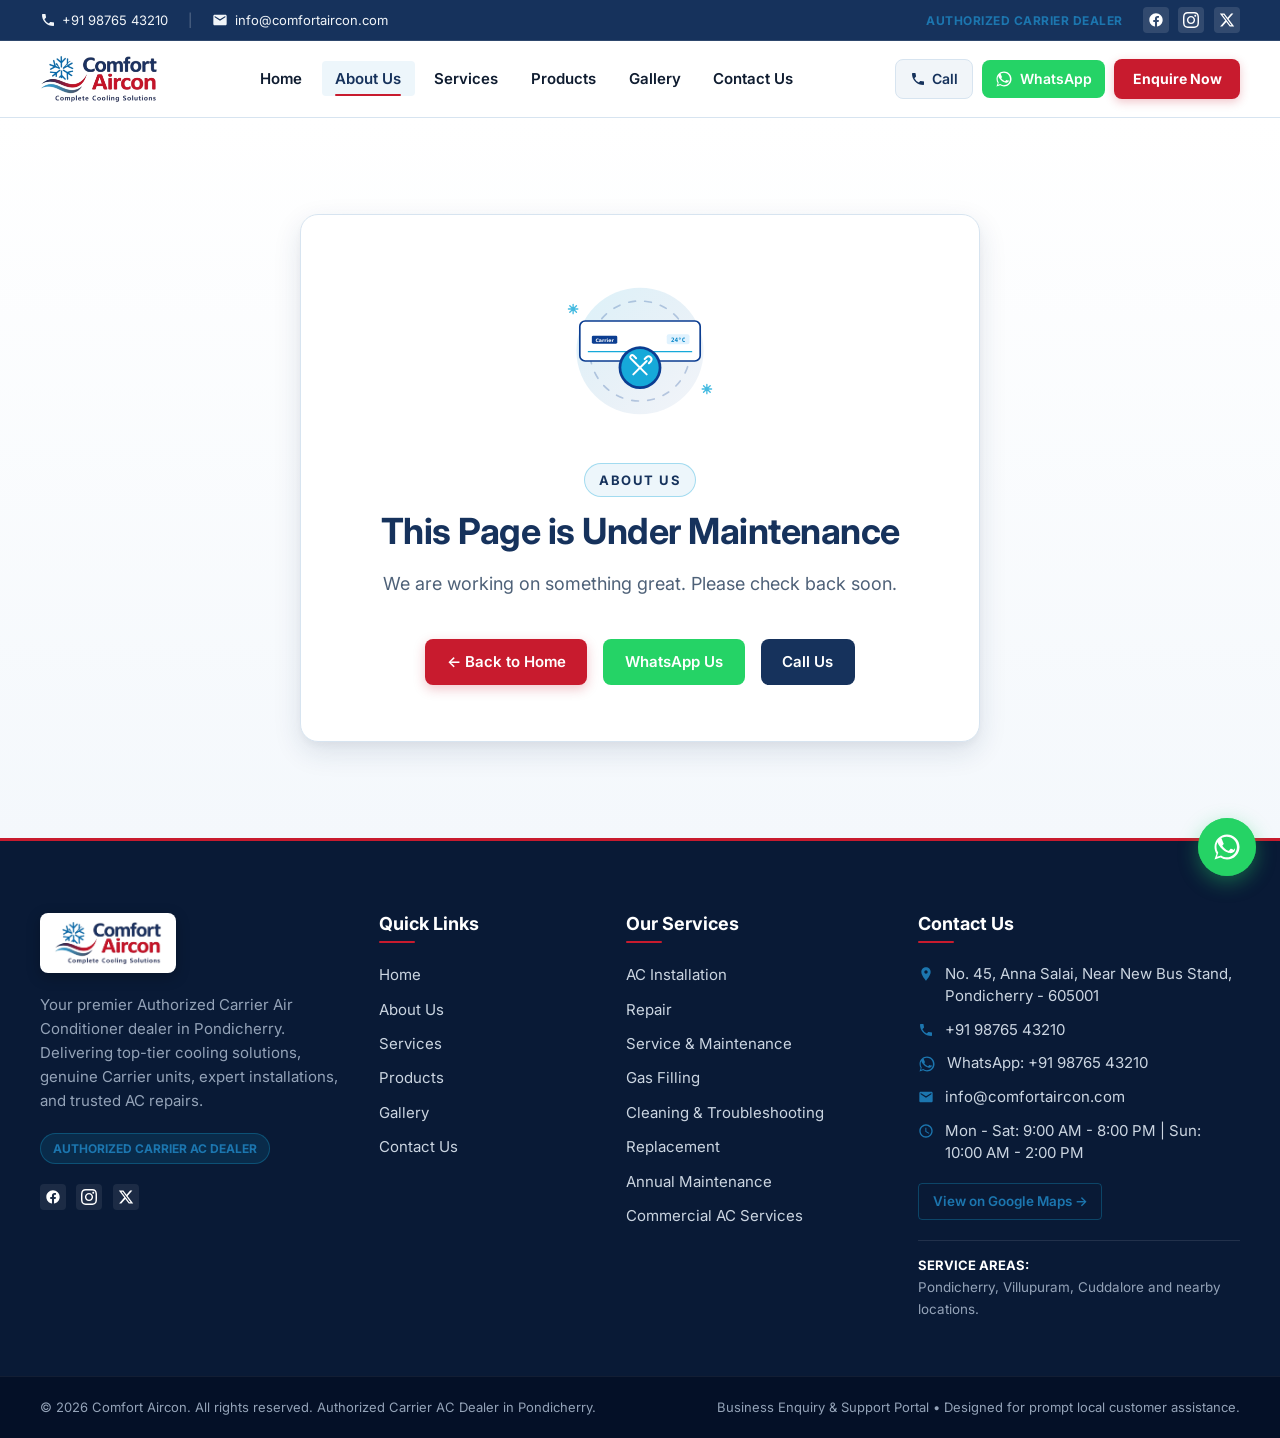
==== about.html @ d2ba53d6 "first commit" ====
<!DOCTYPE html>
<html lang="en">
<head>
  <meta charset="UTF-8" />
  <meta name="viewport" content="width=device-width, initial-scale=1.0" />
  <title>About Us | Comfort Aircon - Authorized Carrier Dealer Pondicherry</title>
  <meta name="description" content="Learn about Comfort Aircon, the leading Authorized Carrier AC dealer and air conditioning service provider in Pondicherry, Tamil Nadu." />
  
  <!-- Google Font: Inter -->
  <link rel="preconnect" href="https://fonts.googleapis.com" />
  <link rel="preconnect" href="https://fonts.gstatic.com" crossorigin />
  <link href="https://fonts.googleapis.com/css2?family=Inter:wght@400;500;600;700;800&display=swap" rel="stylesheet" />

  <!-- Stylesheet -->
  <link rel="stylesheet" href="css/style.css" />
</head>
<body>

  <!-- Injected Header by layout.js -->
  <div id="site-header"></div>

  <!-- Main Content -->
  <main class="site-main">
    <section class="maintenance-section" aria-labelledby="maintenance-title">
      <div class="container">
        <div class="maintenance-card reveal-on-scroll">
          <div class="maintenance-illustration-wrap">
            <img 
              src="assets/images/maintenance-illustration.svg" 
              alt="Comfort Aircon page maintenance illustration with tools and air conditioner" 
              width="220" 
              height="160" 
            />
          </div>
          <span class="section-tag">About Us</span>
          <h1 id="maintenance-title" class="maintenance-heading">This Page is Under Maintenance</h1>
          <p class="maintenance-text">We are working on something great. Please check back soon.</p>
          <div class="maintenance-btn-group">
            <a href="index.html" class="btn btn-primary">&larr; Back to Home</a>
            <a href="#" target="_blank" rel="noopener noreferrer" class="btn btn-whatsapp" data-bind="whatsapp-link" aria-label="WhatsApp Comfort Aircon">
              WhatsApp Us
            </a>
            <a href="#" class="btn btn-call" data-bind="call-link" aria-label="Call Comfort Aircon">
              Call Us
            </a>
          </div>
        </div>
      </div>
    </section>
  </main>

  <!-- Injected Footer by layout.js -->
  <div id="site-footer"></div>

  <!-- Scripts -->
  <script src="js/config.js"></script>
  <script src="js/layout.js"></script>
  <script src="js/main.js"></script>
</body>
</html>
---- css/style.css ----
/* ==========================================================================
   COMFORT AIRCON - MAIN STYLESHEET
   Carrier Authorized Dealer & AC Service Specialist in Pondicherry
   Design: Modern "Cool Air" Aesthetic, Trustworthy, Responsive & Accessible
   ========================================================================== */

/* --------------------------------------------------------------------------
   1. CSS VARIABLES & DESIGN TOKENS
   -------------------------------------------------------------------------- */
:root {
  /* Brand Color Palette - Derived from Official Comfort Aircon Logo */
  --color-primary: #16325c;          /* Deep Corporate Navy (from "Comfort") */
  --color-primary-dark: #0f2240;     /* Darker navy */
  --color-primary-light: #21477e;    /* Lighter navy */

  --color-brand-red: #c81b2e;        /* Signature Vibrant Red (from "Aircon") */
  --color-brand-red-hover: #a61221;  /* Darker Red on hover */
  --color-brand-red-soft: #fef2f3;   /* Soft red tint */
  --color-brand-red-glow: rgba(200, 27, 46, 0.22);

  --color-accent: #1c76af;           /* Sky / Cyan Blue (Snowflake & Breeze) */
  --color-accent-hover: #155e8c;
  --color-accent-soft: #edf6fb;      /* Soft ice blue tint */
  --color-accent-glow: rgba(28, 118, 175, 0.25);

  /* Functional Colors */
  --color-whatsapp: #25d366;
  --color-whatsapp-hover: #20ba5a;
  --color-call: #16325c;
  --color-error: #c81b2e;
  --color-error-bg: #fef2f2;
  --color-success: #16a34a;
  --color-success-bg: #f0fdf4;

  /* Neutrals & Backgrounds */
  --color-bg-body: #f4f8fc;          /* Fresh cool light grey/ice background */
  --color-bg-surface: #ffffff;
  --color-bg-subtle: #ebf3f9;
  --color-text-main: #0f1c30;        /* Deep slate text */
  --color-text-muted: #4e6178;       /* Secondary descriptive text */
  --color-text-light: #899eb6;
  --color-border: #d7e4f0;
  --color-border-hover: #b2cbe0;

  /* Typography */
  --font-family: 'Inter', system-ui, -apple-system, BlinkMacSystemFont, 'Segoe UI', Roboto, Helvetica, Arial, sans-serif;
  --font-heading: 'Inter', system-ui, -apple-system, BlinkMacSystemFont, sans-serif;

  /* Elevation Shadows */
  --shadow-sm: 0 1px 3px rgba(22, 50, 92, 0.06), 0 1px 2px rgba(0, 0, 0, 0.04);
  --shadow-md: 0 4px 14px rgba(22, 50, 92, 0.08), 0 2px 6px rgba(0, 0, 0, 0.03);
  --shadow-lg: 0 10px 28px rgba(22, 50, 92, 0.12), 0 4px 10px rgba(0, 0, 0, 0.04);
  --shadow-hover: 0 16px 36px rgba(22, 50, 92, 0.16), 0 6px 14px rgba(200, 27, 46, 0.12);
  --shadow-modal: 0 24px 60px rgba(22, 50, 92, 0.28), 0 8px 24px rgba(0, 0, 0, 0.12);

  /* Border Radii */
  --radius-xs: 4px;
  --radius-sm: 8px;
  --radius-md: 12px;
  --radius-lg: 18px;
  --radius-xl: 24px;
  --radius-full: 9999px;

  /* Transitions */
  --transition-fast: 0.15s ease;
  --transition-normal: 0.25s ease;
  --transition-smooth: 0.35s cubic-bezier(0.16, 1, 0.3, 1);

  /* Layout Widths */
  --container-max: 1240px;
  --container-narrow: 980px;
}

/* --------------------------------------------------------------------------
   2. RESET & BASE ELEMENTS
   -------------------------------------------------------------------------- */
[hidden] {
  display: none !important;
}

*, *::before, *::after {
  box-sizing: border-box;
  margin: 0;
  padding: 0;
}

html {
  font-size: 16px;
  scroll-behavior: smooth;
  -webkit-text-size-adjust: 100%;
}

body {
  font-family: var(--font-family);
  background-color: var(--color-bg-body);
  color: var(--color-text-main);
  line-height: 1.6;
  min-height: 100vh;
  display: flex;
  flex-direction: column;
  overflow-x: hidden;
  -webkit-font-smoothing: antialiased;
}

body.modal-scroll-lock {
  overflow: hidden;
  touch-action: none;
}

img, svg {
  display: block;
  max-width: 100%;
  height: auto;
}

a {
  color: inherit;
  text-decoration: none;
  transition: color var(--transition-fast);
}

button, input, select, textarea {
  font: inherit;
  color: inherit;
}

button {
  cursor: pointer;
  border: none;
  background: none;
}

ul, ol {
  list-style: none;
}

h1, h2, h3, h4, h5, h6 {
  font-family: var(--font-heading);
  color: var(--color-primary);
  line-height: 1.25;
  font-weight: 700;
}

/* Accessible focus ring */
:focus-visible {
  outline: 3px solid var(--color-accent);
  outline-offset: 2px;
}

/* --------------------------------------------------------------------------
   3. LAYOUT & UTILITIES
   -------------------------------------------------------------------------- */
.container {
  width: 100%;
  max-width: var(--container-max);
  margin-left: auto;
  margin-right: auto;
  padding-left: 1.25rem;
  padding-right: 1.25rem;
}

.site-main {
  flex: 1 0 auto;
}

.section-padding {
  padding: 4.5rem 0;
}

.section-header {
  text-align: center;
  max-width: 760px;
  margin: 0 auto 3.5rem auto;
}

.section-tag {
  display: inline-flex;
  align-items: center;
  gap: 0.4rem;
  font-size: 0.8125rem;
  font-weight: 700;
  text-transform: uppercase;
  letter-spacing: 1.5px;
  color: var(--color-primary);
  background: var(--color-accent-soft);
  border: 1px solid rgba(22, 169, 217, 0.35);
  padding: 0.35rem 0.9rem;
  border-radius: var(--radius-full);
  margin-bottom: 0.75rem;
}

.section-title {
  font-size: 2.125rem;
  margin-bottom: 0.85rem;
  letter-spacing: -0.5px;
}

.section-desc {
  font-size: 1.0625rem;
  color: var(--color-text-muted);
}

/* --------------------------------------------------------------------------
   4. BUTTONS & BADGES
   -------------------------------------------------------------------------- */
.btn {
  display: inline-flex;
  align-items: center;
  justify-content: center;
  gap: 0.5rem;
  font-size: 0.9375rem;
  font-weight: 600;
  padding: 0.7rem 1.35rem;
  border-radius: var(--radius-sm);
  transition: var(--transition-normal);
  text-align: center;
  white-space: nowrap;
}

.btn-primary {
  background: var(--color-brand-red);
  color: #ffffff;
  box-shadow: 0 4px 12px rgba(200, 27, 46, 0.25);
}
.btn-primary:hover {
  background: var(--color-brand-red-hover);
  box-shadow: 0 6px 16px rgba(200, 27, 46, 0.35);
  transform: translateY(-1px);
}

.btn-secondary {
  background: #ffffff;
  color: var(--color-primary);
  border: 1.5px solid var(--color-border);
}
.btn-secondary:hover {
  border-color: var(--color-brand-red);
  color: var(--color-brand-red);
  background: var(--color-brand-red-soft);
  transform: translateY(-1px);
}

.btn-accent {
  background: var(--color-accent);
  color: #ffffff;
}
.btn-accent:hover {
  background: var(--color-accent-hover);
  transform: translateY(-1px);
}

.btn-whatsapp {
  background: var(--color-whatsapp);
  color: #ffffff;
}
.btn-whatsapp:hover {
  background: var(--color-whatsapp-hover);
  box-shadow: 0 4px 12px rgba(37, 211, 102, 0.35);
  transform: translateY(-1px);
}

.btn-call {
  background: var(--color-call);
  color: #ffffff;
}
.btn-call:hover {
  background: var(--color-primary-dark);
  transform: translateY(-1px);
}

/* Dealer Badge */
.dealer-seal-badge {
  display: inline-flex;
  align-items: center;
  gap: 0.6rem;
  background: linear-gradient(135deg, #ffffff 0%, var(--color-accent-soft) 100%);
  border: 1.5px solid var(--color-accent);
  border-radius: var(--radius-full);
  padding: 0.45rem 1.15rem;
  box-shadow: 0 2px 8px rgba(22, 169, 217, 0.15);
  margin-bottom: 1.25rem;
}

.dealer-seal-badge .seal-icon {
  width: 20px;
  height: 20px;
  color: var(--color-primary);
}

.dealer-seal-badge .seal-text {
  font-size: 0.875rem;
  font-weight: 700;
  color: var(--color-primary);
  letter-spacing: 0.4px;
}

/* --------------------------------------------------------------------------
   5. HEADER & TOP BAR
   -------------------------------------------------------------------------- */
.site-header {
  position: relative;
  width: 100%;
  z-index: 1000;
  background: #ffffff;
}

/* Top bar */
.header-top-bar {
  background: var(--color-primary);
  color: #e2e8f0;
  font-size: 0.8125rem;
  border-bottom: 1px solid rgba(255, 255, 255, 0.1);
  padding: 0.45rem 0;
}

.top-bar-container {
  display: flex;
  justify-content: space-between;
  align-items: center;
  gap: 1rem;
}

.top-bar-contact {
  display: flex;
  align-items: center;
  gap: 1.25rem;
}

.top-contact-link {
  display: inline-flex;
  align-items: center;
  gap: 0.4rem;
  color: #f1f5f9;
}
.top-contact-link:hover {
  color: var(--color-accent);
}

.top-divider {
  color: rgba(255, 255, 255, 0.3);
}

.top-bar-right {
  display: flex;
  align-items: center;
  gap: 1.25rem;
}

.authorized-badge-sm {
  font-size: 0.75rem;
  font-weight: 700;
  letter-spacing: 0.5px;
  text-transform: uppercase;
  color: var(--color-accent);
}

.top-social-links {
  display: flex;
  align-items: center;
  gap: 0.6rem;
}

.social-icon {
  display: inline-flex;
  align-items: center;
  justify-content: center;
  width: 26px;
  height: 26px;
  border-radius: var(--radius-xs);
  color: #ffffff;
  background: rgba(255, 255, 255, 0.12);
  transition: var(--transition-fast);
}
.social-icon:hover {
  background: var(--color-accent);
  color: #ffffff;
  transform: translateY(-1px);
}

/* Main bar */
.header-main-bar {
  background: #ffffff;
  transition: box-shadow var(--transition-normal), background-color var(--transition-normal);
  border-bottom: 1px solid var(--color-border);
}

.header-main-bar.is-sticky {
  position: sticky;
  top: 0;
  z-index: 999;
  box-shadow: var(--shadow-md);
  background: rgba(255, 255, 255, 0.98);
  backdrop-filter: blur(8px);
}

.main-bar-container {
  display: flex;
  align-items: center;
  justify-content: space-between;
  padding-top: 0.85rem;
  padding-bottom: 0.85rem;
  gap: 1.5rem;
}

/* Logo */
.site-brand {
  display: inline-flex;
  align-items: center;
  flex-shrink: 0;
  text-decoration: none;
}

.site-logo-img {
  height: 48px;
  width: auto;
  max-width: 200px;
  object-fit: contain;
  transition: transform var(--transition-fast);
}

.site-brand:hover .site-logo-img {
  transform: scale(1.02);
}

/* Navigation */
.main-navigation {
  display: block;
}

.nav-menu {
  display: flex;
  align-items: center;
  gap: 0.35rem;
}

.nav-link {
  font-size: 0.9375rem;
  font-weight: 600;
  color: var(--color-text-main);
  padding: 0.5rem 0.85rem;
  border-radius: var(--radius-xs);
  transition: var(--transition-fast);
  position: relative;
  white-space: nowrap;
}

.nav-link:hover {
  color: var(--color-primary);
  background: var(--color-accent-soft);
}

.nav-link.active {
  color: var(--color-primary);
  background: var(--color-accent-soft);
}
.nav-link.active::after {
  content: '';
  position: absolute;
  bottom: 0;
  left: 0.85rem;
  right: 0.85rem;
  height: 2.5px;
  background: var(--color-brand-red);
  border-radius: var(--radius-full);
}

/* Header Action Buttons */
.header-actions {
  display: flex;
  align-items: center;
  gap: 0.55rem;
  flex-shrink: 0;
}

.btn-call-header {
  display: inline-flex;
  align-items: center;
  gap: 0.4rem;
  padding: 0.5rem 0.85rem;
  font-size: 0.875rem;
  font-weight: 600;
  border-radius: var(--radius-sm);
  background: #f1f5f9;
  color: var(--color-primary);
  border: 1px solid var(--color-border);
}
.btn-call-header:hover {
  background: var(--color-accent-soft);
  border-color: var(--color-accent);
}

.btn-whatsapp-header {
  display: inline-flex;
  align-items: center;
  gap: 0.4rem;
  padding: 0.5rem 0.85rem;
  font-size: 0.875rem;
  font-weight: 600;
  border-radius: var(--radius-sm);
  background: var(--color-whatsapp);
  color: #ffffff;
}
.btn-whatsapp-header:hover {
  background: var(--color-whatsapp-hover);
  box-shadow: 0 4px 10px rgba(37, 211, 102, 0.3);
}

.btn-enquire-header {
  display: inline-flex;
  align-items: center;
  padding: 0.55rem 1.15rem;
  font-size: 0.875rem;
  font-weight: 700;
  border-radius: var(--radius-sm);
  background: var(--color-brand-red);
  color: #ffffff;
  box-shadow: 0 3px 10px rgba(200, 27, 46, 0.25);
}
.btn-enquire-header:hover {
  background: var(--color-brand-red-hover);
  box-shadow: 0 5px 14px rgba(200, 27, 46, 0.35);
}

.mobile-nav-toggle {
  display: none;
  align-items: center;
  justify-content: center;
  width: 40px;
  height: 40px;
  border-radius: var(--radius-sm);
  background: #f1f5f9;
  color: var(--color-primary);
}

/* Mobile Drawer */
.mobile-nav-drawer {
  display: none;
  background: #ffffff;
  border-top: 1px solid var(--color-border);
  box-shadow: var(--shadow-lg);
  padding: 1.25rem;
  animation: slideDown 0.25s ease-out;
}

.mobile-dealer-badge {
  padding: 0.5rem 0.75rem;
  background: var(--color-accent-soft);
  border-radius: var(--radius-sm);
  margin-bottom: 1rem;
  font-size: 0.8125rem;
  font-weight: 700;
  color: var(--color-primary);
  text-align: center;
}

.mobile-nav-menu {
  display: flex;
  flex-direction: column;
  gap: 0.35rem;
  margin-bottom: 1.5rem;
}

.mobile-nav-menu .nav-link {
  display: block;
  font-size: 1.05rem;
  padding: 0.75rem 1rem;
  border-radius: var(--radius-sm);
}

.mobile-drawer-contact {
  padding-top: 1.25rem;
  border-top: 1px solid var(--color-border);
}

.mobile-contact-title {
  font-size: 0.8125rem;
  font-weight: 700;
  text-transform: uppercase;
  color: var(--color-text-muted);
  margin-bottom: 0.6rem;
}

.mobile-contact-item {
  display: flex;
  align-items: center;
  gap: 0.6rem;
  font-size: 0.9375rem;
  font-weight: 600;
  color: var(--color-primary);
  padding: 0.35rem 0;
}

.mobile-social-wrap {
  display: flex;
  gap: 0.75rem;
  margin-top: 0.85rem;
}

@keyframes slideDown {
  from { opacity: 0; transform: translateY(-10px); }
  to { opacity: 1; transform: translateY(0); }
}

/* --------------------------------------------------------------------------
   6. HERO / BANNER SECTION
   -------------------------------------------------------------------------- */
.hero-section {
  position: relative;
  background: linear-gradient(145deg, #ffffff 0%, #eef6fd 55%, #e1f1fc 100%);
  padding: 4.5rem 0 5rem 0;
  overflow: hidden;
  border-bottom: 1px solid var(--color-border);
}

/* Decorative backdrop glow */
.hero-section::before {
  content: '';
  position: absolute;
  top: -100px;
  right: -100px;
  width: 500px;
  height: 500px;
  background: radial-gradient(circle, rgba(22, 169, 217, 0.15) 0%, rgba(11, 61, 145, 0.03) 70%, transparent 100%);
  border-radius: 50%;
  pointer-events: none;
}

.hero-grid {
  display: grid;
  grid-template-columns: 1.15fr 0.85fr;
  align-items: center;
  gap: 3.5rem;
}

.hero-content {
  max-width: 620px;
}

.hero-title {
  font-size: 2.75rem;
  font-weight: 800;
  color: var(--color-primary);
  line-height: 1.15;
  letter-spacing: -0.75px;
  margin-bottom: 1.25rem;
}

.hero-title-accent {
  color: var(--color-brand-red);
  display: inline-block;
}

.hero-description {
  font-size: 1.125rem;
  color: var(--color-text-muted);
  line-height: 1.6;
  margin-bottom: 2rem;
}

.hero-cta-group {
  display: flex;
  align-items: center;
  gap: 1rem;
  flex-wrap: wrap;
  margin-bottom: 2.5rem;
}

.hero-cta-group .btn {
  padding: 0.85rem 1.75rem;
  font-size: 1rem;
}

/* Hero Key USPs strip */
.hero-features-strip {
  display: grid;
  grid-template-columns: repeat(3, 1fr);
  gap: 1.25rem;
  padding-top: 1.75rem;
  border-top: 1px solid rgba(11, 61, 145, 0.12);
}

.hero-feature-item {
  display: flex;
  align-items: center;
  gap: 0.6rem;
}

.hero-feature-icon {
  display: flex;
  align-items: center;
  justify-content: center;
  width: 32px;
  height: 32px;
  border-radius: 50%;
  background: var(--color-accent-soft);
  color: var(--color-primary);
  flex-shrink: 0;
}

.hero-feature-text {
  font-size: 0.8125rem;
  font-weight: 700;
  color: var(--color-primary);
  line-height: 1.3;
}

/* Hero Graphic */
.hero-media {
  position: relative;
  display: flex;
  justify-content: center;
  align-items: center;
}

.hero-img {
  width: 100%;
  max-width: 540px;
  height: auto;
  filter: drop-shadow(0 18px 24px rgba(11, 61, 145, 0.14));
}

/* --------------------------------------------------------------------------
   7. SERVICES OVERVIEW SECTION
   -------------------------------------------------------------------------- */
.services-section {
  background: var(--color-bg-body);
}

.services-grid {
  display: grid;
  grid-template-columns: repeat(4, 1fr);
  gap: 1.5rem;
  margin-bottom: 3rem;
}

.service-card {
  background: var(--color-bg-surface);
  border: 1px solid var(--color-border);
  border-radius: var(--radius-md);
  padding: 0;
  display: flex;
  flex-direction: column;
  transition: var(--transition-normal);
  box-shadow: var(--shadow-sm);
  position: relative;
  overflow: hidden;
}

.service-card::after {
  content: '';
  position: absolute;
  top: 0;
  left: 0;
  right: 0;
  height: 3.5px;
  background: var(--color-brand-red);
  opacity: 0;
  transition: var(--transition-normal);
  z-index: 3;
}

.service-card:hover {
  transform: translateY(-5px);
  box-shadow: var(--shadow-hover);
  border-color: var(--color-border-hover);
}

.service-card:hover::after {
  opacity: 1;
}

.service-media-wrap {
  position: relative;
  width: 100%;
  height: 150px;
  overflow: hidden;
  background: #e2e8f0;
}

.service-media-img {
  width: 100%;
  height: 100%;
  object-fit: cover;
  transition: transform 0.45s cubic-bezier(0.16, 1, 0.3, 1);
}

.service-card:hover .service-media-img {
  transform: scale(1.08);
}

.service-icon-box {
  position: absolute;
  bottom: 10px;
  right: 12px;
  width: 40px;
  height: 40px;
  border-radius: var(--radius-sm);
  background: rgba(255, 255, 255, 0.95);
  backdrop-filter: blur(6px);
  -webkit-backdrop-filter: blur(6px);
  color: var(--color-primary);
  display: flex;
  align-items: center;
  justify-content: center;
  box-shadow: 0 4px 12px rgba(0, 0, 0, 0.18);
  transition: var(--transition-normal);
  z-index: 2;
}

.service-card:hover .service-icon-box {
  background: var(--color-brand-red);
  color: #ffffff;
  transform: scale(1.08);
}

.service-card-body {
  padding: 1.25rem 1.25rem 1.5rem 1.25rem;
  display: flex;
  flex-direction: column;
  flex-grow: 1;
}

.service-name {
  font-size: 1.15rem;
  margin-bottom: 0.5rem;
  color: var(--color-primary);
}

.service-desc {
  font-size: 0.90625rem;
  color: var(--color-text-muted);
  line-height: 1.5;
  margin-bottom: 1.25rem;
  flex-grow: 1;
}

.service-link {
  display: inline-flex;
  align-items: center;
  gap: 0.35rem;
  font-size: 0.875rem;
  font-weight: 700;
  color: var(--color-accent-hover);
  margin-top: auto;
}

.service-card:hover .service-link {
  color: var(--color-brand-red);
  gap: 0.55rem;
}

.section-footer-cta {
  text-align: center;
}

/* --------------------------------------------------------------------------
   8. FEATURED PRODUCTS SECTION
   -------------------------------------------------------------------------- */
.products-section {
  background: #ffffff;
  border-top: 1px solid var(--color-border);
  border-bottom: 1px solid var(--color-border);
}

.products-grid {
  display: grid;
  grid-template-columns: repeat(4, 1fr);
  gap: 1.5rem;
  margin-bottom: 3rem;
}

.product-card {
  background: var(--color-bg-surface);
  border: 1px solid var(--color-border);
  border-radius: var(--radius-md);
  overflow: hidden;
  box-shadow: var(--shadow-sm);
  display: flex;
  flex-direction: column;
  transition: var(--transition-normal);
}

.product-card:hover {
  transform: translateY(-5px);
  box-shadow: var(--shadow-hover);
  border-color: var(--color-accent);
}

.product-image-wrap {
  background: #f8fafc;
  padding: 0;
  border-bottom: 1px solid var(--color-border);
  display: flex;
  align-items: center;
  justify-content: center;
  height: 220px;
  overflow: hidden;
}

.product-img {
  width: 100%;
  height: 100%;
  object-fit: cover;
  transition: transform 0.45s ease;
}

.product-card:hover .product-img {
  transform: scale(1.05);
}

.product-content {
  padding: 1.5rem;
  display: flex;
  flex-direction: column;
  flex-grow: 1;
}

.product-badge {
  display: inline-block;
  align-self: flex-start;
  font-size: 0.6875rem;
  font-weight: 800;
  text-transform: uppercase;
  letter-spacing: 0.6px;
  color: var(--color-primary);
  background: var(--color-accent-soft);
  border: 1px solid rgba(22, 169, 217, 0.4);
  padding: 0.2rem 0.6rem;
  border-radius: var(--radius-full);
  margin-bottom: 0.6rem;
}

.product-name {
  font-size: 1.15rem;
  line-height: 1.3;
  margin-bottom: 0.35rem;
  color: var(--color-primary);
}

.product-model {
  font-size: 0.8125rem;
  color: var(--color-text-muted);
  margin-bottom: 1rem;
}

.model-label {
  font-weight: 700;
  color: var(--color-text-main);
}

.product-info-block {
  margin-bottom: 0.85rem;
  padding-bottom: 0.85rem;
  border-bottom: 1px dashed var(--color-border);
}

.product-info-heading {
  font-size: 0.75rem;
  font-weight: 700;
  text-transform: uppercase;
  color: var(--color-text-main);
  letter-spacing: 0.5px;
  margin-bottom: 0.25rem;
}

.product-spec-text,
.product-feature-text {
  font-size: 0.84rem;
  color: var(--color-text-muted);
  line-height: 1.45;
}

.product-action-row {
  margin-top: auto;
  padding-top: 0.75rem;
}

.btn-product-enquire {
  width: 100%;
  background: var(--color-brand-red);
  color: #ffffff;
  font-weight: 700;
  font-size: 0.9375rem;
  padding: 0.7rem 1rem;
  border-radius: var(--radius-sm);
  box-shadow: 0 4px 10px rgba(200, 27, 46, 0.2);
}
.btn-product-enquire:hover {
  background: var(--color-brand-red-hover);
  box-shadow: 0 6px 14px rgba(200, 27, 46, 0.35);
}

/* --------------------------------------------------------------------------
   9. WHY CHOOSE US SECTION
   -------------------------------------------------------------------------- */
.why-section {
  background: var(--color-bg-body);
}

.reasons-grid {
  display: grid;
  grid-template-columns: repeat(3, 1fr);
  gap: 1.75rem;
}

.reason-card {
  background: var(--color-bg-surface);
  border: 1px solid var(--color-border);
  border-radius: var(--radius-md);
  padding: 2rem 1.75rem;
  box-shadow: var(--shadow-sm);
  display: flex;
  gap: 1.25rem;
  transition: var(--transition-normal);
}

.reason-card:hover {
  transform: translateY(-4px);
  box-shadow: var(--shadow-hover);
  border-color: var(--color-border-hover);
}

.reason-number {
  font-size: 1.5rem;
  font-weight: 900;
  color: var(--color-accent);
  opacity: 0.85;
  font-family: monospace;
  line-height: 1;
}

.reason-content {
  display: flex;
  flex-direction: column;
}

.reason-title {
  font-size: 1.1875rem;
  margin-bottom: 0.5rem;
  color: var(--color-primary);
}

.reason-desc {
  font-size: 0.9375rem;
  color: var(--color-text-muted);
  line-height: 1.5;
}

/* Showroom & Dealership Experience Banner */
.dealership-feature-banner {
  margin-top: 3.5rem;
  background: #ffffff;
  border: 1.5px solid var(--color-border);
  border-radius: var(--radius-lg);
  overflow: hidden;
  box-shadow: var(--shadow-md);
  transition: var(--transition-normal);
}
.dealership-feature-banner:hover {
  box-shadow: var(--shadow-hover);
  border-color: var(--color-border-hover);
}

.dealership-feature-grid {
  display: grid;
  grid-template-columns: 1fr 1fr;
  align-items: stretch;
}

.dealership-feature-media {
  position: relative;
  min-height: 380px;
  overflow: hidden;
  background: #091a36;
}

.dealership-img {
  width: 100%;
  height: 100%;
  object-fit: cover;
  transition: transform 0.5s ease;
}

.dealership-feature-banner:hover .dealership-img {
  transform: scale(1.03);
}

.dealership-badge-floating {
  position: absolute;
  top: 1.25rem;
  left: 1.25rem;
  background: rgba(9, 26, 54, 0.9);
  backdrop-filter: blur(8px);
  -webkit-backdrop-filter: blur(8px);
  color: #ffffff;
  font-size: 0.8125rem;
  font-weight: 700;
  padding: 0.45rem 0.95rem;
  border-radius: var(--radius-full);
  border: 1px solid rgba(255, 255, 255, 0.25);
  box-shadow: 0 4px 14px rgba(0, 0, 0, 0.25);
  z-index: 2;
}

.dealership-feature-content {
  padding: 3rem 2.5rem;
  display: flex;
  flex-direction: column;
  justify-content: center;
}

.dealership-feature-title {
  font-size: 1.65rem;
  color: var(--color-primary);
  margin: 0.6rem 0 1rem 0;
  line-height: 1.3;
}

.dealership-feature-desc {
  font-size: 0.9375rem;
  color: var(--color-text-muted);
  line-height: 1.65;
  margin-bottom: 1.75rem;
}

.dealership-stats-row {
  display: grid;
  grid-template-columns: repeat(3, 1fr);
  gap: 1rem;
  padding: 1.25rem 0;
  border-top: 1px solid var(--color-border);
  border-bottom: 1px solid var(--color-border);
  margin-bottom: 1.75rem;
}

.dealership-stat {
  display: flex;
  flex-direction: column;
}

.stat-number {
  font-size: 1.55rem;
  font-weight: 800;
  color: var(--color-brand-red);
}

.stat-label {
  font-size: 0.75rem;
  color: var(--color-text-muted);
  font-weight: 600;
  line-height: 1.3;
  margin-top: 0.2rem;
}

/* --------------------------------------------------------------------------
   10. SERVICE AREAS SECTION
   -------------------------------------------------------------------------- */
.areas-section {
  background: #ffffff;
  border-top: 1px solid var(--color-border);
}

.areas-grid {
  display: grid;
  grid-template-columns: repeat(4, 1fr);
  gap: 1.5rem;
  margin-bottom: 2.5rem;
}

.area-card {
  background: var(--color-bg-body);
  border: 1.5px solid var(--color-border);
  border-radius: var(--radius-md);
  padding: 1.75rem 1.5rem;
  text-align: center;
  transition: var(--transition-normal);
}

.area-card:hover {
  background: var(--color-accent-soft);
  border-color: var(--color-accent);
  transform: translateY(-3px);
  box-shadow: var(--shadow-md);
}

.area-pin {
  width: 44px;
  height: 44px;
  border-radius: 50%;
  background: #ffffff;
  color: var(--color-primary);
  display: flex;
  align-items: center;
  justify-content: center;
  margin: 0 auto 1rem auto;
  box-shadow: var(--shadow-sm);
}

.area-name {
  font-size: 1.25rem;
  color: var(--color-primary);
  margin-bottom: 0.4rem;
}

.area-sub {
  font-size: 0.875rem;
  color: var(--color-text-muted);
}

.areas-note-banner {
  background: var(--color-accent-soft);
  border: 1px solid rgba(22, 169, 217, 0.3);
  border-radius: var(--radius-md);
  padding: 1.25rem 2rem;
  text-align: center;
  font-size: 0.9375rem;
  color: var(--color-primary);
  font-weight: 600;
}

/* --------------------------------------------------------------------------
   11. ENQUIRY CALL-TO-ACTION STRIP
   -------------------------------------------------------------------------- */
.enquiry-strip-section {
  background: linear-gradient(135deg, rgba(9, 26, 54, 0.93) 0%, rgba(22, 50, 92, 0.90) 100%), url('../assets/images/livingroom.png') center/cover no-repeat;
  color: #ffffff;
  padding: 4.5rem 0;
  position: relative;
  overflow: hidden;
}

.enquiry-strip-section::before {
  content: '';
  position: absolute;
  top: 0;
  right: 0;
  width: 400px;
  height: 100%;
  background: radial-gradient(circle, rgba(200, 27, 46, 0.18) 0%, transparent 70%);
  pointer-events: none;
}

.strip-container {
  display: flex;
  align-items: center;
  justify-content: space-between;
  gap: 2.5rem;
}

.strip-content {
  max-width: 600px;
}

.strip-title {
  font-size: 2rem;
  color: #ffffff;
  margin-bottom: 0.65rem;
}

.strip-desc {
  font-size: 1.0625rem;
  color: #dbeafe;
}

.strip-buttons-group {
  display: flex;
  align-items: center;
  gap: 1rem;
  flex-wrap: wrap;
  flex-shrink: 0;
}

.strip-buttons-group .btn {
  padding: 0.85rem 1.6rem;
  font-size: 1rem;
}

.btn-strip-enquire {
  background: var(--color-brand-red);
  color: #ffffff;
  font-weight: 700;
  box-shadow: 0 4px 14px rgba(0, 0, 0, 0.25);
}
.btn-strip-enquire:hover {
  background: #ffffff;
  color: var(--color-brand-red);
  box-shadow: 0 6px 18px rgba(255, 255, 255, 0.35);
}

.btn-strip-call {
  background: #ffffff;
  color: var(--color-primary);
  border: 1.5px solid transparent;
}
.btn-strip-call:hover {
  background: var(--color-accent-soft);
  color: var(--color-primary);
}

/* --------------------------------------------------------------------------
   12. UNDER MAINTENANCE TEMPLATE (About, Services, Products, Gallery, Contact)
   -------------------------------------------------------------------------- */
.maintenance-section {
  padding: 6rem 0;
  min-height: 65vh;
  display: flex;
  align-items: center;
  background: linear-gradient(180deg, #ffffff 0%, var(--color-bg-body) 100%);
}

.maintenance-card {
  max-width: 680px;
  margin: 0 auto;
  text-align: center;
  background: #ffffff;
  border: 1px solid var(--color-border);
  border-radius: var(--radius-lg);
  padding: 3.5rem 2.5rem;
  box-shadow: var(--shadow-lg);
}

.maintenance-illustration-wrap {
  width: 220px;
  height: 160px;
  margin: 0 auto 2rem auto;
}

.maintenance-illustration-wrap img {
  width: 100%;
  height: 100%;
  object-fit: contain;
}

.maintenance-heading {
  font-size: 2.25rem;
  color: var(--color-primary);
  margin-bottom: 1rem;
  letter-spacing: -0.5px;
}

.maintenance-text {
  font-size: 1.125rem;
  color: var(--color-text-muted);
  line-height: 1.6;
  margin-bottom: 2.5rem;
}

.maintenance-btn-group {
  display: flex;
  align-items: center;
  justify-content: center;
  gap: 1rem;
  flex-wrap: wrap;
}

/* --------------------------------------------------------------------------
   13. FOOTER
   -------------------------------------------------------------------------- */
.site-footer {
  background: #091a36;
  color: #cbd5e1;
  font-size: 0.9375rem;
  border-top: 3.5px solid var(--color-brand-red);
}

.footer-top-section {
  padding: 4.5rem 0 3.5rem 0;
}

.footer-grid {
  display: grid;
  grid-template-columns: 1.3fr 0.9fr 1.1fr 1.4fr;
  gap: 2.5rem;
}

.footer-col-title {
  font-size: 1.125rem;
  font-weight: 700;
  color: #ffffff;
  margin-bottom: 1.25rem;
  position: relative;
  padding-bottom: 0.5rem;
}

.footer-col-title::after {
  content: '';
  position: absolute;
  bottom: 0;
  left: 0;
  width: 36px;
  height: 2.5px;
  background: var(--color-brand-red);
  border-radius: var(--radius-full);
}

.footer-brand {
  display: inline-block;
  text-decoration: none;
  margin-bottom: 1.25rem;
}

.footer-logo-card {
  display: inline-flex;
  align-items: center;
  background: #ffffff;
  padding: 0.5rem 0.85rem;
  border-radius: var(--radius-sm);
  box-shadow: 0 4px 14px rgba(0, 0, 0, 0.25);
  transition: transform var(--transition-fast);
}

.footer-brand:hover .footer-logo-card {
  transform: scale(1.02);
}

.footer-logo-img {
  height: 44px;
  width: auto;
  max-width: 175px;
  object-fit: contain;
}

.footer-about-text {
  color: #94a3b8;
  line-height: 1.6;
  margin-bottom: 1.25rem;
}

.footer-dealer-tag .tag-badge {
  display: inline-block;
  font-size: 0.75rem;
  font-weight: 700;
  text-transform: uppercase;
  color: var(--color-accent);
  background: rgba(22, 169, 217, 0.12);
  border: 1px solid rgba(22, 169, 217, 0.3);
  padding: 0.3rem 0.75rem;
  border-radius: var(--radius-full);
  margin-bottom: 1.25rem;
}

.footer-social-links {
  display: flex;
  gap: 0.65rem;
}

.footer-social-icon {
  background: rgba(255, 255, 255, 0.08);
}
.footer-social-icon:hover {
  background: var(--color-accent);
  color: #ffffff;
}

.footer-links-list {
  display: flex;
  flex-direction: column;
  gap: 0.65rem;
}

.footer-link {
  color: #cbd5e1;
  transition: var(--transition-fast);
}
.footer-link:hover {
  color: var(--color-accent);
  padding-left: 4px;
}

.footer-contact-list {
  display: flex;
  flex-direction: column;
  gap: 0.75rem;
  margin-bottom: 1.25rem;
}

.footer-contact-item {
  display: flex;
  align-items: flex-start;
  gap: 0.65rem;
  line-height: 1.45;
}

.footer-contact-item .contact-icon {
  color: var(--color-accent);
  margin-top: 3px;
  flex-shrink: 0;
}

.footer-map-btn {
  display: inline-flex;
  align-items: center;
  gap: 0.4rem;
  font-size: 0.84rem;
  font-weight: 600;
  color: var(--color-accent);
  border: 1px solid rgba(22, 169, 217, 0.3);
  padding: 0.4rem 0.85rem;
  border-radius: var(--radius-xs);
  transition: var(--transition-fast);
}
.footer-map-btn:hover {
  background: var(--color-accent);
  color: #ffffff;
}

.footer-service-areas {
  margin-top: 1.25rem;
  padding-top: 1rem;
  border-top: 1px solid rgba(255, 255, 255, 0.1);
}

.areas-title {
  font-size: 0.8125rem;
  font-weight: 700;
  color: #ffffff;
  margin-bottom: 0.25rem;
  text-transform: uppercase;
}

.areas-text {
  font-size: 0.84rem;
  color: #94a3b8;
}

.footer-bottom-strip {
  background: #041027;
  padding: 1.25rem 0;
  border-top: 1px solid rgba(255, 255, 255, 0.06);
  font-size: 0.8125rem;
  color: #94a3b8;
}

.bottom-strip-container {
  display: flex;
  justify-content: space-between;
  align-items: center;
  flex-wrap: wrap;
  gap: 0.75rem;
}

/* --------------------------------------------------------------------------
   14. FLOATING WHATSAPP BUTTON
   -------------------------------------------------------------------------- */
.floating-whatsapp {
  position: fixed;
  bottom: 24px;
  right: 24px;
  width: 58px;
  height: 58px;
  border-radius: 50%;
  background: var(--color-whatsapp);
  color: #ffffff;
  display: flex;
  align-items: center;
  justify-content: center;
  box-shadow: 0 6px 20px rgba(37, 211, 102, 0.4);
  z-index: 900;
  cursor: pointer;
  transition: transform var(--transition-normal);
}

.floating-whatsapp:hover {
  transform: scale(1.08);
}

.whatsapp-icon-wrap {
  position: relative;
  z-index: 2;
  display: flex;
  align-items: center;
  justify-content: center;
  width: 30px;
  height: 30px;
}

.whatsapp-icon-wrap svg {
  width: 32px;
  height: 32px;
}

.whatsapp-pulse {
  position: absolute;
  top: 0;
  left: 0;
  width: 100%;
  height: 100%;
  border-radius: 50%;
  background: var(--color-whatsapp);
  opacity: 0.7;
  animation: whatsappPulse 2.2s infinite ease-out;
  z-index: 1;
}

.whatsapp-tooltip {
  position: absolute;
  right: 70px;
  background: #0f172a;
  color: #ffffff;
  font-size: 0.75rem;
  font-weight: 600;
  padding: 0.35rem 0.7rem;
  border-radius: var(--radius-xs);
  white-space: nowrap;
  pointer-events: none;
  opacity: 0;
  transform: translateX(10px);
  transition: var(--transition-fast);
}

.floating-whatsapp:hover .whatsapp-tooltip {
  opacity: 1;
  transform: translateX(0);
}

@keyframes whatsappPulse {
  0% { transform: scale(0.95); opacity: 0.8; }
  50% { transform: scale(1.35); opacity: 0; }
  100% { transform: scale(1.35); opacity: 0; }
}

/* --------------------------------------------------------------------------
   15. ENQUIRY MODAL & FORM STYLES (Strictly 7 Fields)
   -------------------------------------------------------------------------- */
.modal-backdrop {
  position: fixed;
  inset: 0;
  background: rgba(7, 25, 59, 0.75);
  backdrop-filter: blur(4px);
  z-index: 2000;
  display: flex;
  align-items: center;
  justify-content: center;
  padding: 1.25rem;
  overflow-y: auto;
  opacity: 0;
  pointer-events: none;
  transition: opacity var(--transition-normal);
}

.modal-backdrop.is-visible {
  opacity: 1;
  pointer-events: auto;
}

.modal-dialog {
  width: 100%;
  max-width: 540px;
  max-height: 90vh;
  display: flex;
  flex-direction: column;
}

.modal-content {
  background: #ffffff;
  border-radius: var(--radius-lg);
  box-shadow: var(--shadow-modal);
  overflow-y: auto;
  padding: 2rem 2.25rem;
  position: relative;
  transform: translateY(20px) scale(0.97);
  transition: transform var(--transition-smooth);
}

.modal-backdrop.is-visible .modal-content {
  transform: translateY(0) scale(1);
}

.modal-header {
  display: flex;
  align-items: flex-start;
  justify-content: space-between;
  margin-bottom: 1.5rem;
  padding-bottom: 1rem;
  border-bottom: 1px solid var(--color-border);
}

.modal-title {
  font-size: 1.5rem;
  color: var(--color-primary);
  margin-bottom: 0.25rem;
}

.modal-subtitle {
  font-size: 0.8125rem;
  color: var(--color-accent);
  font-weight: 600;
  text-transform: uppercase;
  letter-spacing: 0.5px;
}

.modal-close-trigger {
  width: 36px;
  height: 36px;
  border-radius: var(--radius-xs);
  display: flex;
  align-items: center;
  justify-content: center;
  color: var(--color-text-muted);
  transition: var(--transition-fast);
}
.modal-close-trigger:hover {
  background: var(--color-error-bg);
  color: var(--color-error);
}

/* Form Fields */
.enquiry-form {
  display: flex;
  flex-direction: column;
  gap: 1.15rem;
}

.form-field-group {
  display: flex;
  flex-direction: column;
  gap: 0.35rem;
}

.field-label {
  font-size: 0.875rem;
  font-weight: 600;
  color: var(--color-text-main);
  display: flex;
  align-items: center;
  gap: 0.25rem;
}

.field-label .req {
  color: var(--color-error);
}

.optional-tag {
  font-size: 0.75rem;
  font-weight: normal;
  color: var(--color-text-light);
}

.field-input,
.field-select,
.field-textarea {
  width: 100%;
  padding: 0.7rem 0.9rem;
  font-size: 0.9375rem;
  border: 1.5px solid var(--color-border);
  border-radius: var(--radius-sm);
  background: #ffffff;
  color: var(--color-text-main);
  transition: border-color var(--transition-fast), box-shadow var(--transition-fast);
}

.field-input:focus,
.field-select:focus,
.field-textarea:focus {
  outline: none;
  border-color: var(--color-accent);
  box-shadow: 0 0 0 3px var(--color-accent-glow);
}

.field-input.is-invalid,
.field-select.is-invalid,
.field-textarea.is-invalid {
  border-color: var(--color-error);
  background-color: var(--color-error-bg);
}

/* Phone prefix wrapper */
.phone-input-wrap {
  display: flex;
  align-items: stretch;
  border: 1.5px solid var(--color-border);
  border-radius: var(--radius-sm);
  overflow: hidden;
  background: #ffffff;
  transition: border-color var(--transition-fast), box-shadow var(--transition-fast);
}

.phone-input-wrap:focus-within {
  border-color: var(--color-accent);
  box-shadow: 0 0 0 3px var(--color-accent-glow);
}

.phone-input-wrap:has(.is-invalid) {
  border-color: var(--color-error);
}

.country-prefix {
  display: flex;
  align-items: center;
  padding: 0 0.85rem;
  background: #f1f5f9;
  border-right: 1px solid var(--color-border);
  font-size: 0.875rem;
  font-weight: 700;
  color: var(--color-primary);
  user-select: none;
}

.phone-input {
  border: none !important;
  box-shadow: none !important;
}

.label-row {
  display: flex;
  justify-content: space-between;
  align-items: center;
}

.counter-text {
  font-size: 0.75rem;
  color: var(--color-text-light);
  font-family: monospace;
}
.counter-text.limit-reached {
  color: var(--color-error);
  font-weight: 700;
}

.field-error-message {
  font-size: 0.78125rem;
  color: var(--color-error);
  font-weight: 500;
  min-height: 1.1em;
}

.form-submit-row {
  margin-top: 0.5rem;
}

.btn-submit-enquiry {
  width: 100%;
  background: var(--color-brand-red);
  color: #ffffff;
  font-size: 1rem;
  font-weight: 700;
  padding: 0.85rem;
  border-radius: var(--radius-sm);
  box-shadow: 0 4px 14px var(--color-brand-red-glow);
  transition: var(--transition-normal);
}
.btn-submit-enquiry:hover:not(:disabled) {
  background: var(--color-brand-red-hover);
  box-shadow: 0 6px 18px var(--color-brand-red-glow);
  transform: translateY(-1px);
}
.btn-submit-enquiry:disabled {
  opacity: 0.65;
  cursor: not-allowed;
}

/* Success View inside Modal */
.success-feedback-box {
  text-align: center;
  padding: 2.5rem 1rem;
}

.success-badge-icon {
  margin: 0 auto 1.25rem auto;
  display: flex;
  justify-content: center;
}

.success-heading {
  font-size: 1.75rem;
  color: var(--color-primary);
  margin-bottom: 0.5rem;
}

.success-submessage {
  font-size: 1.0625rem;
  color: var(--color-text-muted);
  margin-bottom: 2rem;
}

/* --------------------------------------------------------------------------
   16. SCROLL REVEAL & ANIMATIONS
   -------------------------------------------------------------------------- */
.reveal-on-scroll,
.reveal-item {
  opacity: 0;
  transform: translateY(22px);
  transition: opacity 0.6s cubic-bezier(0.16, 1, 0.3, 1), transform 0.6s cubic-bezier(0.16, 1, 0.3, 1);
  will-change: opacity, transform;
}

.reveal-on-scroll.is-revealed,
.reveal-item.is-revealed,
.hero-content.reveal-on-scroll,
.hero-media.reveal-on-scroll,
.maintenance-card.reveal-on-scroll {
  opacity: 1;
  transform: translateY(0);
}

/* Stagger for grid items */
.services-grid .service-card:nth-child(2) { transition-delay: 0.05s; }
.services-grid .service-card:nth-child(3) { transition-delay: 0.1s; }
.services-grid .service-card:nth-child(4) { transition-delay: 0.15s; }
.services-grid .service-card:nth-child(5) { transition-delay: 0.2s; }
.services-grid .service-card:nth-child(6) { transition-delay: 0.25s; }
.services-grid .service-card:nth-child(7) { transition-delay: 0.3s; }
.services-grid .service-card:nth-child(8) { transition-delay: 0.35s; }

.products-grid .product-card:nth-child(2) { transition-delay: 0.08s; }
.products-grid .product-card:nth-child(3) { transition-delay: 0.16s; }
.products-grid .product-card:nth-child(4) { transition-delay: 0.24s; }

/* --------------------------------------------------------------------------
   17. RESPONSIVE DESIGN (MEDIA QUERIES)
   -------------------------------------------------------------------------- */
/* Large Desktop (1200px and up) */
@media (min-width: 1200px) {
  .hero-title {
    font-size: 3rem;
  }
}

/* Tablets & Small Desktops (max-width: 1024px) */
@media (max-width: 1024px) {
  .hero-grid {
    grid-template-columns: 1fr;
    gap: 2.5rem;
    text-align: center;
  }

  .hero-content {
    max-width: 100%;
    margin: 0 auto;
  }

  .dealer-seal-badge {
    margin-left: auto;
    margin-right: auto;
  }

  .hero-cta-group {
    justify-content: center;
  }

  .hero-features-strip {
    justify-content: center;
  }

  .services-grid {
    grid-template-columns: repeat(2, 1fr);
  }

  .products-grid {
    grid-template-columns: repeat(2, 1fr);
  }

  .reasons-grid {
    grid-template-columns: repeat(2, 1fr);
  }

  .areas-grid {
    grid-template-columns: repeat(2, 1fr);
  }

  .footer-grid {
    grid-template-columns: repeat(2, 1fr);
    gap: 2.5rem 2rem;
  }

  .strip-container {
    flex-direction: column;
    text-align: center;
  }

  .strip-buttons-group {
    justify-content: center;
  }
}

/* Mobile & Small Tablets (max-width: 768px) */
@media (max-width: 768px) {
  .header-top-bar {
    display: none; /* Hide top bar on mobile to keep header tidy */
  }

  .main-navigation {
    display: none; /* Handled by drawer on mobile */
  }

  .mobile-nav-toggle {
    display: inline-flex;
  }

  .mobile-nav-drawer.is-open {
    display: block;
  }

  .main-bar-container {
    padding: 0.6rem 0.75rem;
    gap: 0.35rem;
  }

  .site-brand {
    gap: 0;
  }

  .site-logo-img {
    height: 38px;
    max-width: 155px;
  }

  .footer-logo-img {
    height: 38px;
    max-width: 150px;
  }

  .header-actions {
    gap: 0.35rem;
  }

  /* Keep Enquire Now and WhatsApp visible outside hamburger on mobile */
  .btn-call-header {
    display: none; /* Call moves to drawer/hero/footer on mobile to save horizontal space */
  }

  .btn-whatsapp-header {
    padding: 0.45rem 0.6rem;
    font-size: 0.8125rem;
  }

  .btn-whatsapp-header .action-btn-text {
    display: none; /* Shows WhatsApp icon on small screens */
  }

  .btn-enquire-header {
    font-size: 0.8rem;
    padding: 0.45rem 0.65rem;
    white-space: nowrap;
  }

  .mobile-nav-toggle {
    width: 36px;
    height: 36px;
    flex-shrink: 0;
  }

  .hero-title {
    font-size: 2.125rem;
  }

  .hero-features-strip {
    grid-template-columns: 1fr;
    gap: 0.75rem;
  }

  .services-grid {
    grid-template-columns: 1fr;
  }

  .products-grid {
    grid-template-columns: 1fr;
  }

  .reasons-grid {
    grid-template-columns: 1fr;
  }

  .areas-grid {
    grid-template-columns: 1fr;
  }

  .footer-grid {
    grid-template-columns: 1fr;
  }

  .dealership-feature-grid {
    grid-template-columns: 1fr;
  }

  .dealership-feature-media {
    min-height: 240px;
    height: 240px;
  }

  .dealership-feature-content {
    padding: 2rem 1.5rem;
  }

  .dealership-stats-row {
    grid-template-columns: repeat(3, 1fr);
    gap: 0.5rem;
  }

  .modal-content {
    padding: 1.5rem 1.25rem;
  }

  .floating-whatsapp {
    width: 52px;
    height: 52px;
    bottom: 18px;
    right: 18px;
  }
  .whatsapp-icon-wrap svg {
    width: 28px;
    height: 28px;
  }
}

/* Small mobile devices (max-width: 480px) */
@media (max-width: 480px) {
  .brand-subtitle {
    display: none; /* Keep brand compact */
  }

  .hero-title {
    font-size: 1.85rem;
  }

  .hero-cta-group {
    flex-direction: column;
    width: 100%;
  }

  .hero-cta-group .btn {
    width: 100%;
  }

  .strip-buttons-group {
    flex-direction: column;
    width: 100%;
  }

  .strip-buttons-group .btn {
    width: 100%;
  }

  .maintenance-btn-group {
    flex-direction: column;
    width: 100%;
  }

  .maintenance-btn-group .btn {
    width: 100%;
  }
}

/* --------------------------------------------------------------------------
   18. PREFERS REDUCED MOTION
   -------------------------------------------------------------------------- */
@media (prefers-reduced-motion: reduce) {
  *, *::before, *::after {
    animation-duration: 0.01ms !important;
    animation-iteration-count: 1 !important;
    transition-duration: 0.01ms !important;
    scroll-behavior: auto !important;
  }

  .reveal-on-scroll,
  .reveal-item {
    opacity: 1 !important;
    transform: none !important;
  }

  .whatsapp-pulse {
    animation: none !important;
  }
}
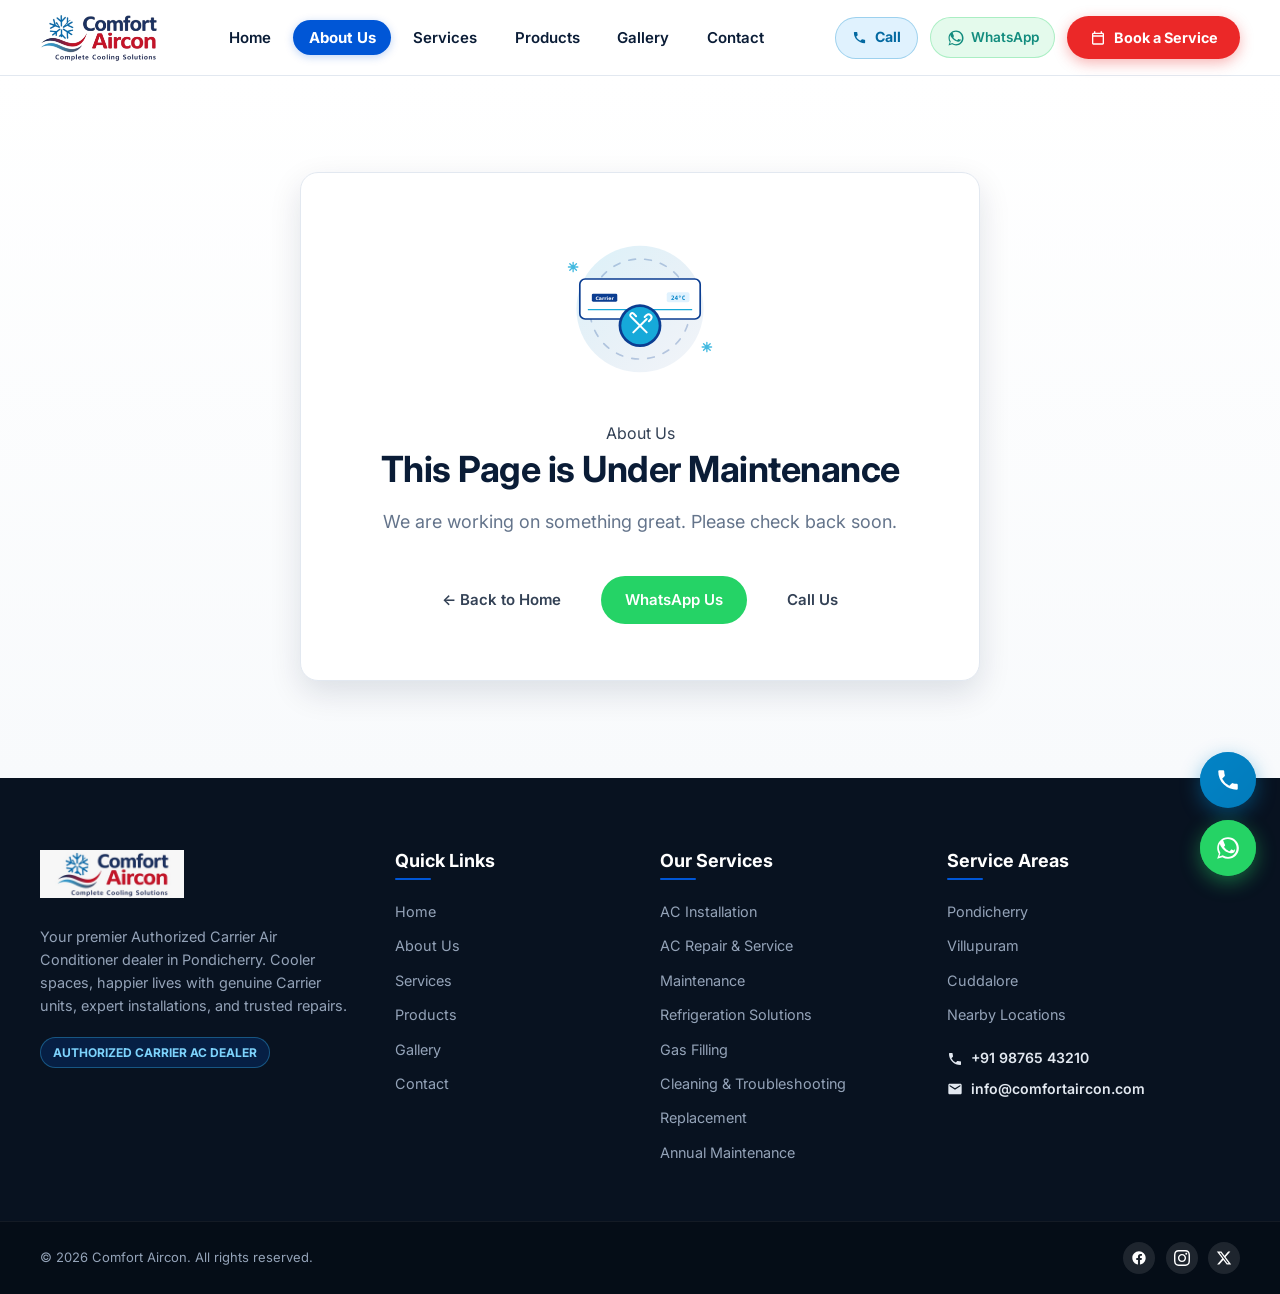
==== commit bab87340: "icon" ====
--- a/about.html
+++ b/about.html
@@ -2,7 +2,7 @@
 <html lang="en">
 <head>
   <meta charset="UTF-8" />
-  <meta name="viewport" content="width=device-width, initial-scale=1.0" />
+  <meta name="viewport" content="width=device-width, initial-scale=1.0, maximum-scale=1.0, user-scalable=no, viewport-fit=cover" />
   <title>About Us | Comfort Aircon - Authorized Carrier Dealer Pondicherry</title>
   <meta name="description" content="Learn about Comfort Aircon, the leading Authorized Carrier AC dealer and air conditioning service provider in Pondicherry, Tamil Nadu." />
   
@@ -37,10 +37,10 @@
           <p class="maintenance-text">We are working on something great. Please check back soon.</p>
           <div class="maintenance-btn-group">
             <a href="index.html" class="btn btn-primary">&larr; Back to Home</a>
-            <a href="#" target="_blank" rel="noopener noreferrer" class="btn btn-whatsapp" data-bind="whatsapp-link" aria-label="WhatsApp Comfort Aircon">
+            <a href="https://wa.me/919876543210?text=Hi%2C%20I%20want%20to%20enquire%20about%20your%20AC%20products%20%2F%20services." target="_blank" rel="noopener noreferrer" class="btn btn-whatsapp" data-bind="whatsapp-link" aria-label="WhatsApp Comfort Aircon">
               WhatsApp Us
             </a>
-            <a href="#" class="btn btn-call" data-bind="call-link" aria-label="Call Comfort Aircon">
+            <a href="tel:+919876543210" class="btn btn-call" data-bind="call-link" aria-label="Call Comfort Aircon: +91 98765 43210">
               Call Us
             </a>
           </div>
--- a/css/style.css
+++ b/css/style.css
@@ -1,65 +1,69 @@
 /* ==========================================================================
    COMFORT AIRCON - MAIN STYLESHEET
    Carrier Authorized Dealer & AC Service Specialist in Pondicherry
-   Design: Modern "Cool Air" Aesthetic, Trustworthy, Responsive & Accessible
+   Theme: Modern & Bold (Dark Hero, Vibrant Royal Blue, Premium Accents)
    ========================================================================== */
 
 /* --------------------------------------------------------------------------
    1. CSS VARIABLES & DESIGN TOKENS
    -------------------------------------------------------------------------- */
 :root {
-  /* Brand Color Palette - Derived from Official Comfort Aircon Logo */
-  --color-primary: #16325c;          /* Deep Corporate Navy (from "Comfort") */
-  --color-primary-dark: #0f2240;     /* Darker navy */
-  --color-primary-light: #21477e;    /* Lighter navy */
-
-  --color-brand-red: #c81b2e;        /* Signature Vibrant Red (from "Aircon") */
-  --color-brand-red-hover: #a61221;  /* Darker Red on hover */
-  --color-brand-red-soft: #fef2f3;   /* Soft red tint */
-  --color-brand-red-glow: rgba(200, 27, 46, 0.22);
-
-  --color-accent: #1c76af;           /* Sky / Cyan Blue (Snowflake & Breeze) */
-  --color-accent-hover: #155e8c;
-  --color-accent-soft: #edf6fb;      /* Soft ice blue tint */
-  --color-accent-glow: rgba(28, 118, 175, 0.25);
+  /* Brand Navy & Dark Tones (Modern Dark Hero & Header) */
+  --color-navy-dark: #061426;
+  --color-navy-hero: #091a32;
+  --color-navy-header: #091728;
+  --color-navy-card: #0a2140;
+  --color-navy-footer: #081220;
+
+  /* Royal & Cobalt Blue (Products Section, Badges & Accents) */
+  --color-royal-blue: #0056d6;
+  --color-royal-blue-hover: #0043a8;
+  --color-royal-blue-gradient: linear-gradient(135deg, #0052cc 0%, #0047ba 50%, #00368c 100%);
+  --color-accent-soft: #e8f2fe;
+  --color-accent-glow: rgba(0, 86, 214, 0.25);
+
+  /* Signature Vibrant Red / Coral (Pill CTA Buttons) */
+  --color-brand-red: #eb2828;
+  --color-brand-red-hover: #cf1b1b;
+  --color-brand-red-soft: #fef2f3;
+  --color-brand-red-glow: rgba(235, 40, 40, 0.35);
 
   /* Functional Colors */
   --color-whatsapp: #25d366;
   --color-whatsapp-hover: #20ba5a;
-  --color-call: #16325c;
-  --color-error: #c81b2e;
+  --color-error: #eb2828;
   --color-error-bg: #fef2f2;
   --color-success: #16a34a;
   --color-success-bg: #f0fdf4;
 
-  /* Neutrals & Backgrounds */
-  --color-bg-body: #f4f8fc;          /* Fresh cool light grey/ice background */
+  /* Neutrals & Surfaces */
+  --color-bg-body: #f8fafc;
   --color-bg-surface: #ffffff;
-  --color-bg-subtle: #ebf3f9;
-  --color-text-main: #0f1c30;        /* Deep slate text */
-  --color-text-muted: #4e6178;       /* Secondary descriptive text */
-  --color-text-light: #899eb6;
-  --color-border: #d7e4f0;
-  --color-border-hover: #b2cbe0;
+  --color-bg-subtle: #f1f5f9;
+  --color-text-heading: #0a1c36;
+  --color-text-main: #334155;
+  --color-text-muted: #64748b;
+  --color-border: #e2e8f0;
+  --color-border-hover: #cbd5e1;
 
   /* Typography */
-  --font-family: 'Inter', system-ui, -apple-system, BlinkMacSystemFont, 'Segoe UI', Roboto, Helvetica, Arial, sans-serif;
+  --font-family: 'Inter', system-ui, -apple-system, BlinkMacSystemFont, 'Segoe UI', Roboto, sans-serif;
   --font-heading: 'Inter', system-ui, -apple-system, BlinkMacSystemFont, sans-serif;
 
   /* Elevation Shadows */
-  --shadow-sm: 0 1px 3px rgba(22, 50, 92, 0.06), 0 1px 2px rgba(0, 0, 0, 0.04);
-  --shadow-md: 0 4px 14px rgba(22, 50, 92, 0.08), 0 2px 6px rgba(0, 0, 0, 0.03);
-  --shadow-lg: 0 10px 28px rgba(22, 50, 92, 0.12), 0 4px 10px rgba(0, 0, 0, 0.04);
-  --shadow-hover: 0 16px 36px rgba(22, 50, 92, 0.16), 0 6px 14px rgba(200, 27, 46, 0.12);
-  --shadow-modal: 0 24px 60px rgba(22, 50, 92, 0.28), 0 8px 24px rgba(0, 0, 0, 0.12);
+  --shadow-sm: 0 2px 6px rgba(10, 28, 54, 0.04);
+  --shadow-md: 0 4px 16px rgba(10, 28, 54, 0.08);
+  --shadow-lg: 0 12px 32px rgba(10, 28, 54, 0.12);
+  --shadow-hover: 0 16px 36px rgba(0, 86, 214, 0.12);
+  --shadow-modal: 0 24px 60px rgba(6, 20, 38, 0.45);
 
   /* Border Radii */
-  --radius-xs: 4px;
-  --radius-sm: 8px;
-  --radius-md: 12px;
-  --radius-lg: 18px;
+  --radius-xs: 6px;
+  --radius-sm: 10px;
+  --radius-md: 14px;
+  --radius-card: 18px;
   --radius-xl: 24px;
-  --radius-full: 9999px;
+  --radius-pill: 9999px;
 
   /* Transitions */
   --transition-fast: 0.15s ease;
@@ -68,7 +72,6 @@
 
   /* Layout Widths */
   --container-max: 1240px;
-  --container-narrow: 980px;
 }
 
 /* --------------------------------------------------------------------------
@@ -88,6 +91,10 @@
   font-size: 16px;
   scroll-behavior: smooth;
   -webkit-text-size-adjust: 100%;
+  width: 100%;
+  max-width: 100%;
+  overflow-x: hidden !important;
+  touch-action: pan-y;
 }
 
 body {
@@ -98,7 +105,11 @@
   min-height: 100vh;
   display: flex;
   flex-direction: column;
-  overflow-x: hidden;
+  width: 100%;
+  max-width: 100%;
+  overflow-x: hidden !important;
+  position: relative;
+  touch-action: pan-y;
   -webkit-font-smoothing: antialiased;
 }
 
@@ -136,14 +147,13 @@
 
 h1, h2, h3, h4, h5, h6 {
   font-family: var(--font-heading);
-  color: var(--color-primary);
+  color: var(--color-text-heading);
   line-height: 1.25;
   font-weight: 700;
 }
 
-/* Accessible focus ring */
 :focus-visible {
-  outline: 3px solid var(--color-accent);
+  outline: 3px solid var(--color-royal-blue);
   outline-offset: 2px;
 }
 
@@ -157,6 +167,19 @@
   margin-right: auto;
   padding-left: 1.25rem;
   padding-right: 1.25rem;
+  box-sizing: border-box;
+}
+
+.site-main,
+.site-header,
+.site-footer,
+section,
+header,
+footer {
+  width: 100%;
+  max-width: 100%;
+  overflow-x: clip;
+  box-sizing: border-box;
 }
 
 .site-main {
@@ -164,7 +187,7 @@
 }
 
 .section-padding {
-  padding: 4.5rem 0;
+  padding: 5rem 0;
 }
 
 .section-header {
@@ -173,35 +196,50 @@
   margin: 0 auto 3.5rem auto;
 }
 
-.section-tag {
-  display: inline-flex;
-  align-items: center;
-  gap: 0.4rem;
-  font-size: 0.8125rem;
-  font-weight: 700;
+.section-tag-pill {
+  display: inline-block;
+  background: var(--color-accent-soft);
+  color: var(--color-royal-blue);
+  font-size: 0.78rem;
+  font-weight: 800;
+  letter-spacing: 0.8px;
   text-transform: uppercase;
-  letter-spacing: 1.5px;
-  color: var(--color-primary);
-  background: var(--color-accent-soft);
-  border: 1px solid rgba(22, 169, 217, 0.35);
-  padding: 0.35rem 0.9rem;
-  border-radius: var(--radius-full);
+  padding: 0.4rem 1.1rem;
+  border-radius: var(--radius-pill);
+  margin-bottom: 0.85rem;
+  border: 1px solid rgba(0, 86, 214, 0.15);
+}
+
+.section-tag-pill.tag-pill-translucent {
+  background: rgba(255, 255, 255, 0.16);
+  color: #ffffff;
+  border: 1px solid rgba(255, 255, 255, 0.28);
+}
+
+.section-title {
+  font-size: clamp(1.9rem, 3.2vw, 2.5rem);
+  font-weight: 800;
+  color: var(--color-text-heading);
+  letter-spacing: -0.02em;
   margin-bottom: 0.75rem;
 }
 
-.section-title {
-  font-size: 2.125rem;
-  margin-bottom: 0.85rem;
-  letter-spacing: -0.5px;
+.section-title.text-white {
+  color: #ffffff;
 }
 
 .section-desc {
-  font-size: 1.0625rem;
+  font-size: 1.05rem;
   color: var(--color-text-muted);
+  line-height: 1.6;
+}
+
+.section-desc.text-white-muted {
+  color: rgba(255, 255, 255, 0.88);
 }
 
 /* --------------------------------------------------------------------------
-   4. BUTTONS & BADGES
+   4. BUTTONS & PILLS
    -------------------------------------------------------------------------- */
 .btn {
   display: inline-flex;
@@ -210,92 +248,100 @@
   gap: 0.5rem;
   font-size: 0.9375rem;
   font-weight: 600;
-  padding: 0.7rem 1.35rem;
+  padding: 0.75rem 1.5rem;
   border-radius: var(--radius-sm);
   transition: var(--transition-normal);
   text-align: center;
   white-space: nowrap;
 }
 
-.btn-primary {
+/* Red Pill Button */
+.btn-pill-red {
   background: var(--color-brand-red);
   color: #ffffff;
-  box-shadow: 0 4px 12px rgba(200, 27, 46, 0.25);
-}
-.btn-primary:hover {
+  font-weight: 700;
+  font-size: 1rem;
+  padding: 0.85rem 1.85rem;
+  border-radius: var(--radius-pill);
+  box-shadow: 0 4px 16px var(--color-brand-red-glow);
+  border: none;
+  cursor: pointer;
+  transition: transform var(--transition-fast), background var(--transition-fast), box-shadow var(--transition-fast);
+}
+
+.btn-pill-red:hover {
   background: var(--color-brand-red-hover);
-  box-shadow: 0 6px 16px rgba(200, 27, 46, 0.35);
-  transform: translateY(-1px);
-}
-
+  transform: translateY(-2px);
+  box-shadow: 0 8px 24px var(--color-brand-red-glow);
+}
+
+/* Dark Outlined Pill Button */
+.btn-pill-dark {
+  background: rgba(255, 255, 255, 0.08);
+  border: 1.5px solid rgba(255, 255, 255, 0.22);
+  color: #ffffff;
+  font-weight: 600;
+  font-size: 1rem;
+  padding: 0.85rem 1.75rem;
+  border-radius: var(--radius-pill);
+  transition: var(--transition-normal);
+}
+
+.btn-pill-dark:hover {
+  background: rgba(255, 255, 255, 0.16);
+  border-color: rgba(255, 255, 255, 0.45);
+  transform: translateY(-2px);
+  color: #ffffff;
+}
+
+/* Secondary Button on White */
 .btn-secondary {
   background: #ffffff;
-  color: var(--color-primary);
+  color: var(--color-royal-blue);
   border: 1.5px solid var(--color-border);
-}
+  border-radius: var(--radius-pill);
+  padding: 0.75rem 1.75rem;
+  font-weight: 700;
+}
+
 .btn-secondary:hover {
-  border-color: var(--color-brand-red);
-  color: var(--color-brand-red);
-  background: var(--color-brand-red-soft);
-  transform: translateY(-1px);
-}
-
-.btn-accent {
-  background: var(--color-accent);
-  color: #ffffff;
-}
-.btn-accent:hover {
-  background: var(--color-accent-hover);
-  transform: translateY(-1px);
+  border-color: var(--color-royal-blue);
+  background: var(--color-accent-soft);
+  transform: translateY(-2px);
+}
+
+/* Secondary Button on Blue Background */
+.btn-secondary-white {
+  background: rgba(255, 255, 255, 0.12);
+  color: #ffffff;
+  border: 1.5px solid rgba(255, 255, 255, 0.35);
+  border-radius: var(--radius-pill);
+  padding: 0.75rem 1.75rem;
+  font-weight: 700;
+  transition: var(--transition-normal);
+}
+
+.btn-secondary-white:hover {
+  background: #ffffff;
+  color: var(--color-royal-blue);
+  border-color: #ffffff;
+  transform: translateY(-2px);
 }
 
 .btn-whatsapp {
   background: var(--color-whatsapp);
   color: #ffffff;
-}
+  border-radius: var(--radius-pill);
+}
+
 .btn-whatsapp:hover {
   background: var(--color-whatsapp-hover);
-  box-shadow: 0 4px 12px rgba(37, 211, 102, 0.35);
+  box-shadow: 0 4px 14px rgba(37, 211, 102, 0.35);
   transform: translateY(-1px);
 }
 
-.btn-call {
-  background: var(--color-call);
-  color: #ffffff;
-}
-.btn-call:hover {
-  background: var(--color-primary-dark);
-  transform: translateY(-1px);
-}
-
-/* Dealer Badge */
-.dealer-seal-badge {
-  display: inline-flex;
-  align-items: center;
-  gap: 0.6rem;
-  background: linear-gradient(135deg, #ffffff 0%, var(--color-accent-soft) 100%);
-  border: 1.5px solid var(--color-accent);
-  border-radius: var(--radius-full);
-  padding: 0.45rem 1.15rem;
-  box-shadow: 0 2px 8px rgba(22, 169, 217, 0.15);
-  margin-bottom: 1.25rem;
-}
-
-.dealer-seal-badge .seal-icon {
-  width: 20px;
-  height: 20px;
-  color: var(--color-primary);
-}
-
-.dealer-seal-badge .seal-text {
-  font-size: 0.875rem;
-  font-weight: 700;
-  color: var(--color-primary);
-  letter-spacing: 0.4px;
-}
-
 /* --------------------------------------------------------------------------
-   5. HEADER & TOP BAR
+   5. HEADER & NAVBAR (Crisp Modern White)
    -------------------------------------------------------------------------- */
 .site-header {
   position: relative;
@@ -304,93 +350,21 @@
   background: #ffffff;
 }
 
-/* Top bar */
-.header-top-bar {
-  background: var(--color-primary);
-  color: #e2e8f0;
-  font-size: 0.8125rem;
-  border-bottom: 1px solid rgba(255, 255, 255, 0.1);
-  padding: 0.45rem 0;
-}
-
-.top-bar-container {
-  display: flex;
-  justify-content: space-between;
-  align-items: center;
-  gap: 1rem;
-}
-
-.top-bar-contact {
-  display: flex;
-  align-items: center;
-  gap: 1.25rem;
-}
-
-.top-contact-link {
-  display: inline-flex;
-  align-items: center;
-  gap: 0.4rem;
-  color: #f1f5f9;
-}
-.top-contact-link:hover {
-  color: var(--color-accent);
-}
-
-.top-divider {
-  color: rgba(255, 255, 255, 0.3);
-}
-
-.top-bar-right {
-  display: flex;
-  align-items: center;
-  gap: 1.25rem;
-}
-
-.authorized-badge-sm {
-  font-size: 0.75rem;
-  font-weight: 700;
-  letter-spacing: 0.5px;
-  text-transform: uppercase;
-  color: var(--color-accent);
-}
-
-.top-social-links {
-  display: flex;
-  align-items: center;
-  gap: 0.6rem;
-}
-
-.social-icon {
-  display: inline-flex;
-  align-items: center;
-  justify-content: center;
-  width: 26px;
-  height: 26px;
-  border-radius: var(--radius-xs);
-  color: #ffffff;
-  background: rgba(255, 255, 255, 0.12);
-  transition: var(--transition-fast);
-}
-.social-icon:hover {
-  background: var(--color-accent);
-  color: #ffffff;
-  transform: translateY(-1px);
-}
-
-/* Main bar */
 .header-main-bar {
   background: #ffffff;
-  transition: box-shadow var(--transition-normal), background-color var(--transition-normal);
   border-bottom: 1px solid var(--color-border);
+  transition: background 0.3s ease, box-shadow 0.3s ease;
 }
 
 .header-main-bar.is-sticky {
   position: sticky;
   top: 0;
   z-index: 999;
-  box-shadow: var(--shadow-md);
   background: rgba(255, 255, 255, 0.98);
-  backdrop-filter: blur(8px);
+  backdrop-filter: blur(12px);
+  -webkit-backdrop-filter: blur(12px);
+  box-shadow: 0 4px 20px rgba(10, 28, 54, 0.08);
+  border-bottom: 1px solid var(--color-border);
 }
 
 .main-bar-container {
@@ -402,18 +376,16 @@
   gap: 1.5rem;
 }
 
-/* Logo */
 .site-brand {
   display: inline-flex;
   align-items: center;
   flex-shrink: 0;
-  text-decoration: none;
 }
 
 .site-logo-img {
   height: 48px;
   width: auto;
-  max-width: 200px;
+  max-width: 190px;
   object-fit: contain;
   transition: transform var(--transition-fast);
 }
@@ -422,7 +394,7 @@
   transform: scale(1.02);
 }
 
-/* Navigation */
+/* Desktop Navigation */
 .main-navigation {
   display: block;
 }
@@ -430,95 +402,121 @@
 .nav-menu {
   display: flex;
   align-items: center;
-  gap: 0.35rem;
+  gap: 0.45rem;
 }
 
 .nav-link {
   font-size: 0.9375rem;
   font-weight: 600;
-  color: var(--color-text-main);
-  padding: 0.5rem 0.85rem;
-  border-radius: var(--radius-xs);
+  color: var(--color-text-heading);
+  padding: 0.5rem 0.95rem;
+  border-radius: var(--radius-pill);
   transition: var(--transition-fast);
-  position: relative;
   white-space: nowrap;
 }
 
 .nav-link:hover {
-  color: var(--color-primary);
+  color: var(--color-royal-blue);
   background: var(--color-accent-soft);
 }
 
 .nav-link.active {
-  color: var(--color-primary);
-  background: var(--color-accent-soft);
-}
-.nav-link.active::after {
-  content: '';
-  position: absolute;
-  bottom: 0;
-  left: 0.85rem;
-  right: 0.85rem;
-  height: 2.5px;
-  background: var(--color-brand-red);
-  border-radius: var(--radius-full);
-}
-
-/* Header Action Buttons */
+  color: #ffffff;
+  background: var(--color-royal-blue);
+  font-weight: 700;
+  box-shadow: 0 2px 8px rgba(0, 86, 214, 0.25);
+}
+
+.nav-link.active:hover {
+  color: #ffffff;
+  background: var(--color-royal-blue-hover);
+}
+
+/* Header Actions */
 .header-actions {
   display: flex;
   align-items: center;
-  gap: 0.55rem;
+  gap: 0.75rem;
   flex-shrink: 0;
 }
 
 .btn-call-header {
   display: inline-flex;
   align-items: center;
-  gap: 0.4rem;
-  padding: 0.5rem 0.85rem;
-  font-size: 0.875rem;
-  font-weight: 600;
-  border-radius: var(--radius-sm);
-  background: #f1f5f9;
-  color: var(--color-primary);
-  border: 1px solid var(--color-border);
-}
+  gap: 0.45rem;
+  padding: 0.55rem 1.05rem;
+  font-size: 0.88rem;
+  font-weight: 700;
+  border-radius: var(--radius-pill);
+  background: #e0f2fe;
+  color: #0369a1;
+  border: 1px solid rgba(2, 132, 199, 0.3);
+  transition: var(--transition-fast);
+  cursor: pointer;
+  text-decoration: none;
+}
+
 .btn-call-header:hover {
-  background: var(--color-accent-soft);
-  border-color: var(--color-accent);
+  background: #0284c7;
+  color: #ffffff;
+  border-color: #0284c7;
+  transform: translateY(-1px);
+  box-shadow: 0 4px 14px rgba(2, 132, 199, 0.35);
+}
+
+.btn-call-header svg {
+  width: 15px;
+  height: 15px;
 }
 
 .btn-whatsapp-header {
   display: inline-flex;
   align-items: center;
   gap: 0.4rem;
-  padding: 0.5rem 0.85rem;
-  font-size: 0.875rem;
+  padding: 0.55rem 0.95rem;
+  font-size: 0.85rem;
   font-weight: 600;
-  border-radius: var(--radius-sm);
+  border-radius: var(--radius-pill);
+  background: rgba(37, 211, 102, 0.12);
+  color: #128c7e;
+  border: 1px solid rgba(37, 211, 102, 0.3);
+  transition: var(--transition-fast);
+}
+
+.btn-whatsapp-header:hover {
   background: var(--color-whatsapp);
   color: #ffffff;
-}
-.btn-whatsapp-header:hover {
-  background: var(--color-whatsapp-hover);
-  box-shadow: 0 4px 10px rgba(37, 211, 102, 0.3);
-}
-
-.btn-enquire-header {
+  box-shadow: 0 4px 12px rgba(37, 211, 102, 0.35);
+}
+
+.btn-pill-red-header {
   display: inline-flex;
   align-items: center;
-  padding: 0.55rem 1.15rem;
-  font-size: 0.875rem;
+  gap: 0.5rem;
+  padding: 0.6rem 1.4rem;
+  font-size: 0.9rem;
   font-weight: 700;
-  border-radius: var(--radius-sm);
+  border-radius: var(--radius-pill);
   background: var(--color-brand-red);
   color: #ffffff;
-  box-shadow: 0 3px 10px rgba(200, 27, 46, 0.25);
-}
-.btn-enquire-header:hover {
+  box-shadow: 0 4px 14px var(--color-brand-red-glow);
+  transition: var(--transition-fast);
+  white-space: nowrap;
+  flex-shrink: 0;
+}
+
+.btn-pill-red-header .btn-text-short {
+  display: none;
+}
+
+.btn-pill-red-header .btn-text-full {
+  display: inline;
+}
+
+.btn-pill-red-header:hover {
   background: var(--color-brand-red-hover);
-  box-shadow: 0 5px 14px rgba(200, 27, 46, 0.35);
+  transform: translateY(-1px);
+  box-shadow: 0 6px 18px var(--color-brand-red-glow);
 }
 
 .mobile-nav-toggle {
@@ -529,7 +527,8 @@
   height: 40px;
   border-radius: var(--radius-sm);
   background: #f1f5f9;
-  color: var(--color-primary);
+  color: var(--color-text-heading);
+  border: 1px solid var(--color-border);
 }
 
 /* Mobile Drawer */
@@ -542,14 +541,18 @@
   animation: slideDown 0.25s ease-out;
 }
 
+.mobile-nav-drawer.is-open {
+  display: block;
+}
+
 .mobile-dealer-badge {
   padding: 0.5rem 0.75rem;
   background: var(--color-accent-soft);
+  color: var(--color-royal-blue);
   border-radius: var(--radius-sm);
   margin-bottom: 1rem;
   font-size: 0.8125rem;
   font-weight: 700;
-  color: var(--color-primary);
   text-align: center;
 }
 
@@ -565,6 +568,13 @@
   font-size: 1.05rem;
   padding: 0.75rem 1rem;
   border-radius: var(--radius-sm);
+  color: var(--color-text-heading);
+}
+
+.mobile-nav-menu .nav-link:hover,
+.mobile-nav-menu .nav-link.active {
+  background: var(--color-accent-soft);
+  color: var(--color-royal-blue);
 }
 
 .mobile-drawer-contact {
@@ -580,14 +590,48 @@
   margin-bottom: 0.6rem;
 }
 
+.btn-drawer-call {
+  display: flex;
+  align-items: center;
+  justify-content: center;
+  gap: 0.55rem;
+  width: 100%;
+  padding: 0.75rem 1.25rem;
+  margin-top: 0.4rem;
+  margin-bottom: 0.85rem;
+  background: linear-gradient(135deg, #0284c7 0%, #0369a1 100%);
+  color: #ffffff !important;
+  font-size: 0.95rem;
+  font-weight: 700;
+  border-radius: var(--radius-pill);
+  box-shadow: 0 4px 14px rgba(2, 132, 199, 0.35);
+  transition: var(--transition-fast);
+  text-decoration: none;
+}
+
+.btn-drawer-call:hover {
+  background: #0284c7;
+  transform: translateY(-1px);
+  box-shadow: 0 6px 18px rgba(2, 132, 199, 0.45);
+}
+
+.btn-drawer-call svg {
+  width: 18px;
+  height: 18px;
+}
+
 .mobile-contact-item {
   display: flex;
   align-items: center;
   gap: 0.6rem;
   font-size: 0.9375rem;
   font-weight: 600;
-  color: var(--color-primary);
+  color: var(--color-text-heading);
   padding: 0.35rem 0;
+}
+
+.mobile-contact-item:hover {
+  color: var(--color-royal-blue);
 }
 
 .mobile-social-wrap {
@@ -602,59 +646,98 @@
 }
 
 /* --------------------------------------------------------------------------
-   6. HERO / BANNER SECTION
+   6. HERO SECTION (Modern & Bold Dark Hero)
    -------------------------------------------------------------------------- */
 .hero-section {
   position: relative;
-  background: linear-gradient(145deg, #ffffff 0%, #eef6fd 55%, #e1f1fc 100%);
-  padding: 4.5rem 0 5rem 0;
+  background: linear-gradient(145deg, #061426 0%, #0a1c36 50%, #061222 100%);
+  color: #ffffff;
+  padding: 2.25rem 0 2.5rem 0;
   overflow: hidden;
-  border-bottom: 1px solid var(--color-border);
-}
-
-/* Decorative backdrop glow */
+}
+
+/* Ambient lighting effects behind AC and sofa */
 .hero-section::before {
   content: '';
   position: absolute;
-  top: -100px;
-  right: -100px;
+  top: -80px;
+  right: 8%;
+  width: 600px;
+  height: 600px;
+  background: radial-gradient(circle, rgba(14, 165, 233, 0.16) 0%, rgba(0, 86, 214, 0.08) 50%, transparent 75%);
+  border-radius: 50%;
+  pointer-events: none;
+}
+
+.hero-section::after {
+  content: '';
+  position: absolute;
+  bottom: -100px;
+  left: -80px;
   width: 500px;
   height: 500px;
-  background: radial-gradient(circle, rgba(22, 169, 217, 0.15) 0%, rgba(11, 61, 145, 0.03) 70%, transparent 100%);
+  background: radial-gradient(circle, rgba(0, 86, 214, 0.14) 0%, transparent 70%);
   border-radius: 50%;
   pointer-events: none;
 }
 
 .hero-grid {
   display: grid;
-  grid-template-columns: 1.15fr 0.85fr;
-  align-items: center;
-  gap: 3.5rem;
+  grid-template-columns: 1fr 1.12fr;
+  align-items: center;
+  gap: 2rem;
+  position: relative;
+  z-index: 2;
 }
 
 .hero-content {
-  max-width: 620px;
+  max-width: 580px;
+}
+
+.hero-tag-pill {
+  display: inline-flex;
+  align-items: center;
+  gap: 0.5rem;
+  background: rgba(0, 102, 255, 0.18);
+  border: 1px solid rgba(56, 189, 248, 0.4);
+  color: #7dd3fc;
+  font-size: 0.78rem;
+  font-weight: 800;
+  text-transform: uppercase;
+  letter-spacing: 0.8px;
+  padding: 0.35rem 0.95rem;
+  border-radius: var(--radius-pill);
+  margin-bottom: 0.85rem;
+}
+
+.pill-dot {
+  width: 7px;
+  height: 7px;
+  border-radius: 50%;
+  background: #38bdf8;
+  box-shadow: 0 0 8px #38bdf8;
 }
 
 .hero-title {
-  font-size: 2.75rem;
+  font-size: clamp(2.2rem, 4.2vw, 3.4rem);
   font-weight: 800;
-  color: var(--color-primary);
-  line-height: 1.15;
-  letter-spacing: -0.75px;
-  margin-bottom: 1.25rem;
+  color: #ffffff;
+  line-height: 1.12;
+  letter-spacing: -0.03em;
+  margin-bottom: 0.9rem;
 }
 
 .hero-title-accent {
-  color: var(--color-brand-red);
+  color: #ffffff;
   display: inline-block;
 }
 
 .hero-description {
-  font-size: 1.125rem;
-  color: var(--color-text-muted);
+  font-size: 1.05rem;
+  color: #94a3b8;
   line-height: 1.6;
-  margin-bottom: 2rem;
+  margin-bottom: 1.5rem;
+  max-width: 540px;
 }
 
 .hero-cta-group {
@@ -662,21 +745,44 @@
   align-items: center;
   gap: 1rem;
   flex-wrap: wrap;
-  margin-bottom: 2.5rem;
-}
-
-.hero-cta-group .btn {
-  padding: 0.85rem 1.75rem;
-  font-size: 1rem;
-}
-
-/* Hero Key USPs strip */
+  margin-bottom: 1.65rem;
+}
+
+.btn-pill-call {
+  display: inline-flex;
+  align-items: center;
+  gap: 0.55rem;
+  padding: 0.75rem 1.45rem;
+  font-size: 0.95rem;
+  font-weight: 700;
+  border-radius: var(--radius-pill);
+  background: rgba(2, 132, 199, 0.16);
+  color: #38bdf8;
+  border: 1px solid rgba(56, 189, 248, 0.45);
+  transition: var(--transition-fast);
+  text-decoration: none;
+}
+
+.btn-pill-call:hover {
+  background: #0284c7;
+  color: #ffffff;
+  border-color: #0284c7;
+  transform: translateY(-2px);
+  box-shadow: 0 6px 20px rgba(2, 132, 199, 0.4);
+}
+
+.btn-pill-call svg {
+  width: 18px;
+  height: 18px;
+}
+
+/* Key Highlights Strip */
 .hero-features-strip {
   display: grid;
   grid-template-columns: repeat(3, 1fr);
   gap: 1.25rem;
-  padding-top: 1.75rem;
-  border-top: 1px solid rgba(11, 61, 145, 0.12);
+  padding-top: 1.35rem;
+  border-top: 1px solid rgba(255, 255, 255, 0.12);
 }
 
 .hero-feature-item {
@@ -689,132 +795,128 @@
   display: flex;
   align-items: center;
   justify-content: center;
-  width: 32px;
-  height: 32px;
+  width: 28px;
+  height: 28px;
   border-radius: 50%;
-  background: var(--color-accent-soft);
-  color: var(--color-primary);
+  background: rgba(56, 189, 248, 0.18);
+  color: #38bdf8;
+  font-weight: 800;
+  font-size: 0.85rem;
   flex-shrink: 0;
 }
 
 .hero-feature-text {
-  font-size: 0.8125rem;
-  font-weight: 700;
-  color: var(--color-primary);
-  line-height: 1.3;
-}
-
-/* Hero Graphic */
+  font-size: 0.84rem;
+  font-weight: 600;
+  color: #e2e8f0;
+  line-height: 1.35;
+}
+
+/* Hero Image Visual (Supports herobanner.png cut-out) */
 .hero-media {
   position: relative;
   display: flex;
-  justify-content: center;
-  align-items: center;
+  justify-content: flex-end;
+  align-items: center;
+  width: 100%;
+}
+
+.hero-banner-wrapper {
+  position: relative;
+  width: 100%;
+  max-width: 740px;
+  display: flex;
+  justify-content: flex-end;
+  align-items: center;
+}
+
+.hero-banner-png {
+  width: 100%;
+  max-width: 740px;
+  height: auto;
+  display: block;
+  object-fit: contain;
+  filter: drop-shadow(0 20px 45px rgba(0, 10, 30, 0.5));
+  transition: transform 0.35s ease;
+}
+
+.hero-banner-png:hover {
+  transform: translateY(-4px) scale(1.015);
+}
+
+.hero-image-frame {
+  width: 100%;
+  border-radius: 20px;
+  overflow: hidden;
+  border: 1px solid rgba(255, 255, 255, 0.15);
+  box-shadow: 0 20px 50px rgba(0, 0, 0, 0.45), 0 0 40px rgba(14, 165, 233, 0.15);
 }
 
 .hero-img {
   width: 100%;
-  max-width: 540px;
   height: auto;
-  filter: drop-shadow(0 18px 24px rgba(11, 61, 145, 0.14));
+  display: block;
+  object-fit: cover;
 }
 
 /* --------------------------------------------------------------------------
-   7. SERVICES OVERVIEW SECTION
+   7. SERVICES OVERVIEW SECTION (Clean White Background)
    -------------------------------------------------------------------------- */
 .services-section {
-  background: var(--color-bg-body);
+  background: #ffffff;
 }
 
 .services-grid {
   display: grid;
   grid-template-columns: repeat(4, 1fr);
   gap: 1.5rem;
-  margin-bottom: 3rem;
-}
-
-.service-card {
-  background: var(--color-bg-surface);
-  border: 1px solid var(--color-border);
-  border-radius: var(--radius-md);
+  margin-top: 3rem;
+  margin-bottom: 2.5rem;
+}
+
+.service-card-modern {
+  background: #ffffff;
+  border: 1.5px solid #edf2f7;
+  border-radius: var(--radius-card);
+  overflow: hidden;
   padding: 0;
   display: flex;
   flex-direction: column;
-  transition: var(--transition-normal);
+  transition: transform 0.25s ease, box-shadow 0.25s ease, border-color 0.25s ease;
   box-shadow: var(--shadow-sm);
   position: relative;
-  overflow: hidden;
-}
-
-.service-card::after {
-  content: '';
-  position: absolute;
-  top: 0;
-  left: 0;
-  right: 0;
-  height: 3.5px;
-  background: var(--color-brand-red);
-  opacity: 0;
-  transition: var(--transition-normal);
-  z-index: 3;
-}
-
-.service-card:hover {
-  transform: translateY(-5px);
-  box-shadow: var(--shadow-hover);
-  border-color: var(--color-border-hover);
-}
-
-.service-card:hover::after {
-  opacity: 1;
-}
-
-.service-media-wrap {
+}
+
+.service-card-modern:hover {
+  transform: translateY(-6px);
+  border-color: var(--color-royal-blue);
+  box-shadow: 0 16px 36px rgba(0, 86, 214, 0.12);
+}
+
+.service-card-image-wrap {
   position: relative;
   width: 100%;
-  height: 150px;
+  height: 180px;
   overflow: hidden;
-  background: #e2e8f0;
-}
-
-.service-media-img {
+  background: #f1f5f9;
+  border-bottom: 1px solid #edf2f7;
+}
+
+.service-card-img {
   width: 100%;
   height: 100%;
   object-fit: cover;
+  object-position: center;
+  display: block;
   transition: transform 0.45s cubic-bezier(0.16, 1, 0.3, 1);
 }
 
-.service-card:hover .service-media-img {
-  transform: scale(1.08);
-}
-
-.service-icon-box {
-  position: absolute;
-  bottom: 10px;
-  right: 12px;
-  width: 40px;
-  height: 40px;
-  border-radius: var(--radius-sm);
-  background: rgba(255, 255, 255, 0.95);
-  backdrop-filter: blur(6px);
-  -webkit-backdrop-filter: blur(6px);
-  color: var(--color-primary);
-  display: flex;
-  align-items: center;
-  justify-content: center;
-  box-shadow: 0 4px 12px rgba(0, 0, 0, 0.18);
-  transition: var(--transition-normal);
-  z-index: 2;
-}
-
-.service-card:hover .service-icon-box {
-  background: var(--color-brand-red);
-  color: #ffffff;
-  transform: scale(1.08);
+.service-card-modern:hover .service-card-img {
+  transform: scale(1.06);
 }
 
 .service-card-body {
-  padding: 1.25rem 1.25rem 1.5rem 1.25rem;
+  padding: 1.4rem 1.4rem 1.5rem 1.4rem;
   display: flex;
   flex-direction: column;
   flex-grow: 1;
@@ -822,14 +924,15 @@
 
 .service-name {
   font-size: 1.15rem;
+  font-weight: 700;
+  color: var(--color-text-heading);
   margin-bottom: 0.5rem;
-  color: var(--color-primary);
 }
 
 .service-desc {
-  font-size: 0.90625rem;
+  font-size: 0.9rem;
   color: var(--color-text-muted);
-  line-height: 1.5;
+  line-height: 1.55;
   margin-bottom: 1.25rem;
   flex-grow: 1;
 }
@@ -838,62 +941,64 @@
   display: inline-flex;
   align-items: center;
   gap: 0.35rem;
-  font-size: 0.875rem;
+  font-size: 0.88rem;
   font-weight: 700;
-  color: var(--color-accent-hover);
+  color: var(--color-royal-blue);
   margin-top: auto;
-}
-
-.service-card:hover .service-link {
-  color: var(--color-brand-red);
-  gap: 0.55rem;
+  transition: gap 0.2s ease;
+}
+
+.service-card-modern:hover .service-link {
+  gap: 0.6rem;
+  color: var(--color-royal-blue-hover);
 }
 
 .section-footer-cta {
   text-align: center;
+  margin-top: 1rem;
 }
 
 /* --------------------------------------------------------------------------
-   8. FEATURED PRODUCTS SECTION
+   8. FEATURED PRODUCTS SECTION (Royal Blue Vibrant Background)
    -------------------------------------------------------------------------- */
 .products-section {
-  background: #ffffff;
-  border-top: 1px solid var(--color-border);
-  border-bottom: 1px solid var(--color-border);
+  background: var(--color-royal-blue-gradient);
+  color: #ffffff;
 }
 
 .products-grid {
   display: grid;
   grid-template-columns: repeat(4, 1fr);
   gap: 1.5rem;
-  margin-bottom: 3rem;
+  margin-top: 3rem;
+  margin-bottom: 2.5rem;
 }
 
 .product-card {
-  background: var(--color-bg-surface);
-  border: 1px solid var(--color-border);
-  border-radius: var(--radius-md);
+  background: #ffffff;
+  border-radius: var(--radius-card);
   overflow: hidden;
-  box-shadow: var(--shadow-sm);
+  box-shadow: 0 12px 32px rgba(0, 20, 60, 0.22);
   display: flex;
   flex-direction: column;
-  transition: var(--transition-normal);
+  transition: transform 0.25s ease, box-shadow 0.25s ease;
+  color: var(--color-text-heading);
 }
 
 .product-card:hover {
-  transform: translateY(-5px);
-  box-shadow: var(--shadow-hover);
-  border-color: var(--color-accent);
+  transform: translateY(-6px);
+  box-shadow: 0 20px 45px rgba(0, 20, 60, 0.32);
 }
 
 .product-image-wrap {
-  background: #f8fafc;
+  position: relative;
+  width: 100%;
+  height: 220px;
+  background: #f1f5f9;
+  display: block;
   padding: 0;
-  border-bottom: 1px solid var(--color-border);
-  display: flex;
-  align-items: center;
-  justify-content: center;
-  height: 220px;
+  margin: 0;
+  border-bottom: 1px solid #edf2f7;
   overflow: hidden;
 }
 
@@ -901,11 +1006,21 @@
   width: 100%;
   height: 100%;
   object-fit: cover;
-  transition: transform 0.45s ease;
+  object-position: center 28%;
+  display: block;
+  transition: transform 0.45s cubic-bezier(0.16, 1, 0.3, 1);
+}
+
+.product-card[data-product-id="carrier-ductable-inverter"] .product-img {
+  object-position: center 40%;
+}
+
+.product-card[data-product-id="carrier-c-series-cassette"] .product-img {
+  object-position: center 20%;
 }
 
 .product-card:hover .product-img {
-  transform: scale(1.05);
+  transform: scale(1.06);
 }
 
 .product-content {
@@ -918,15 +1033,15 @@
 .product-badge {
   display: inline-block;
   align-self: flex-start;
-  font-size: 0.6875rem;
+  font-size: 0.7rem;
   font-weight: 800;
   text-transform: uppercase;
   letter-spacing: 0.6px;
-  color: var(--color-primary);
-  background: var(--color-accent-soft);
-  border: 1px solid rgba(22, 169, 217, 0.4);
-  padding: 0.2rem 0.6rem;
-  border-radius: var(--radius-full);
+  color: var(--color-royal-blue);
+  background: #e8f2fe;
+  border: 1px solid #c8ddfa;
+  padding: 0.25rem 0.65rem;
+  border-radius: var(--radius-pill);
   margin-bottom: 0.6rem;
 }
 
@@ -934,7 +1049,8 @@
   font-size: 1.15rem;
   line-height: 1.3;
   margin-bottom: 0.35rem;
-  color: var(--color-primary);
+  color: var(--color-text-heading);
+  font-weight: 700;
 }
 
 .product-model {
@@ -945,86 +1061,178 @@
 
 .model-label {
   font-weight: 700;
-  color: var(--color-text-main);
+  color: var(--color-text-heading);
 }
 
 .product-info-block {
-  margin-bottom: 0.85rem;
-  padding-bottom: 0.85rem;
-  border-bottom: 1px dashed var(--color-border);
+  margin-bottom: 0.75rem;
+  padding-bottom: 0.75rem;
+  border-bottom: 1px dashed #e2e8f0;
 }
 
 .product-info-heading {
-  font-size: 0.75rem;
+  font-size: 0.72rem;
   font-weight: 700;
   text-transform: uppercase;
-  color: var(--color-text-main);
+  color: var(--color-text-heading);
   letter-spacing: 0.5px;
-  margin-bottom: 0.25rem;
+  margin-bottom: 0.2rem;
 }
 
 .product-spec-text,
 .product-feature-text {
-  font-size: 0.84rem;
+  font-size: 0.82rem;
   color: var(--color-text-muted);
   line-height: 1.45;
 }
 
 .product-action-row {
+  display: flex;
+  align-items: center;
+  gap: 0.65rem;
   margin-top: auto;
-  padding-top: 0.75rem;
+  padding-top: 0.85rem;
 }
 
 .btn-product-enquire {
-  width: 100%;
+  flex: 1;
   background: var(--color-brand-red);
   color: #ffffff;
   font-weight: 700;
-  font-size: 0.9375rem;
-  padding: 0.7rem 1rem;
-  border-radius: var(--radius-sm);
-  box-shadow: 0 4px 10px rgba(200, 27, 46, 0.2);
-}
+  font-size: 0.88rem;
+  padding: 0.65rem 1rem;
+  border-radius: var(--radius-pill);
+  box-shadow: 0 4px 12px var(--color-brand-red-glow);
+  text-align: center;
+  transition: background 0.2s ease, transform 0.2s ease;
+}
+
 .btn-product-enquire:hover {
   background: var(--color-brand-red-hover);
-  box-shadow: 0 6px 14px rgba(200, 27, 46, 0.35);
+  transform: translateY(-1px);
+}
+
+.btn-product-arrow {
+  width: 36px;
+  height: 36px;
+  border-radius: 50%;
+  background: var(--color-royal-blue);
+  color: #ffffff;
+  display: flex;
+  align-items: center;
+  justify-content: center;
+  flex-shrink: 0;
+  border: none;
+  cursor: pointer;
+  transition: background 0.2s ease, transform 0.2s ease;
+}
+
+.btn-product-arrow:hover {
+  background: var(--color-royal-blue-hover);
+  transform: scale(1.08);
 }
 
 /* --------------------------------------------------------------------------
-   9. WHY CHOOSE US SECTION
+   9. WHY CHOOSE US SECTION & SHOWROOM BANNER
    -------------------------------------------------------------------------- */
 .why-section {
-  background: var(--color-bg-body);
-}
-
+  background: #ffffff;
+}
+
+/* 4 Advantage Pillar Badges matching Reference Image */
+.advantage-pillars-grid {
+  display: grid;
+  grid-template-columns: repeat(4, 1fr);
+  gap: 1.5rem;
+  margin-top: 3rem;
+  margin-bottom: 2.5rem;
+}
+
+.advantage-pillar-card {
+  background: #ffffff;
+  border: 1.5px solid #edf2f7;
+  border-radius: var(--radius-card);
+  padding: 2.25rem 1.5rem;
+  text-align: center;
+  display: flex;
+  flex-direction: column;
+  align-items: center;
+  transition: var(--transition-normal);
+  box-shadow: var(--shadow-sm);
+}
+
+.advantage-pillar-card:hover {
+  transform: translateY(-5px);
+  border-color: var(--color-royal-blue);
+  box-shadow: 0 14px 30px rgba(0, 86, 214, 0.1);
+}
+
+.pillar-circle-badge {
+  width: 64px;
+  height: 64px;
+  border-radius: 50%;
+  background: linear-gradient(135deg, var(--color-royal-blue) 0%, var(--color-brand-red) 100%);
+  padding: 3.5px;
+  display: flex;
+  align-items: center;
+  justify-content: center;
+  margin-bottom: 1.25rem;
+  box-shadow: 0 6px 18px rgba(0, 86, 214, 0.2);
+}
+
+.pillar-circle-inner {
+  width: 100%;
+  height: 100%;
+  border-radius: 50%;
+  background: #ffffff;
+  display: flex;
+  align-items: center;
+  justify-content: center;
+  color: var(--color-royal-blue);
+}
+
+.pillar-title {
+  font-size: 1.15rem;
+  font-weight: 700;
+  color: var(--color-text-heading);
+  margin-bottom: 0.4rem;
+}
+
+.pillar-desc {
+  font-size: 0.9rem;
+  color: var(--color-text-muted);
+  line-height: 1.5;
+}
+
+/* Detailed Reasons Grid */
 .reasons-grid {
   display: grid;
   grid-template-columns: repeat(3, 1fr);
-  gap: 1.75rem;
+  gap: 1.5rem;
+  margin-bottom: 3.5rem;
 }
 
 .reason-card {
-  background: var(--color-bg-surface);
-  border: 1px solid var(--color-border);
+  background: #f8fafc;
+  border: 1.5px solid #edf2f7;
   border-radius: var(--radius-md);
-  padding: 2rem 1.75rem;
-  box-shadow: var(--shadow-sm);
+  padding: 1.75rem 1.5rem;
   display: flex;
   gap: 1.25rem;
   transition: var(--transition-normal);
 }
 
 .reason-card:hover {
-  transform: translateY(-4px);
-  box-shadow: var(--shadow-hover);
+  transform: translateY(-3px);
+  background: #ffffff;
   border-color: var(--color-border-hover);
+  box-shadow: var(--shadow-md);
 }
 
 .reason-number {
-  font-size: 1.5rem;
-  font-weight: 900;
-  color: var(--color-accent);
-  opacity: 0.85;
+  font-size: 1.45rem;
+  font-weight: 800;
+  color: var(--color-royal-blue);
   font-family: monospace;
   line-height: 1;
 }
@@ -1035,30 +1243,26 @@
 }
 
 .reason-title {
-  font-size: 1.1875rem;
-  margin-bottom: 0.5rem;
-  color: var(--color-primary);
+  font-size: 1.1rem;
+  margin-bottom: 0.45rem;
+  color: var(--color-text-heading);
 }
 
 .reason-desc {
-  font-size: 0.9375rem;
+  font-size: 0.9rem;
   color: var(--color-text-muted);
   line-height: 1.5;
 }
 
-/* Showroom & Dealership Experience Banner */
+/* Showroom Banner Card (Dark Navy / Royal Blue Container) */
 .dealership-feature-banner {
-  margin-top: 3.5rem;
-  background: #ffffff;
-  border: 1.5px solid var(--color-border);
-  border-radius: var(--radius-lg);
+  background: linear-gradient(135deg, #0a2140 0%, #0d2c55 100%);
+  color: #ffffff;
+  border: 1px solid rgba(255, 255, 255, 0.12);
+  border-radius: 20px;
   overflow: hidden;
-  box-shadow: var(--shadow-md);
-  transition: var(--transition-normal);
-}
-.dealership-feature-banner:hover {
-  box-shadow: var(--shadow-hover);
-  border-color: var(--color-border-hover);
+  box-shadow: 0 16px 40px rgba(10, 28, 54, 0.18);
+  margin-top: 3rem;
 }
 
 .dealership-feature-grid {
@@ -1089,14 +1293,14 @@
   position: absolute;
   top: 1.25rem;
   left: 1.25rem;
-  background: rgba(9, 26, 54, 0.9);
+  background: rgba(9, 26, 54, 0.92);
   backdrop-filter: blur(8px);
   -webkit-backdrop-filter: blur(8px);
   color: #ffffff;
   font-size: 0.8125rem;
   font-weight: 700;
   padding: 0.45rem 0.95rem;
-  border-radius: var(--radius-full);
+  border-radius: var(--radius-pill);
   border: 1px solid rgba(255, 255, 255, 0.25);
   box-shadow: 0 4px 14px rgba(0, 0, 0, 0.25);
   z-index: 2;
@@ -1109,17 +1313,32 @@
   justify-content: center;
 }
 
+.showroom-tag-pill {
+  display: inline-block;
+  align-self: flex-start;
+  background: rgba(0, 102, 255, 0.25);
+  border: 1px solid rgba(56, 189, 248, 0.4);
+  color: #7dd3fc;
+  border-radius: var(--radius-pill);
+  font-size: 0.75rem;
+  font-weight: 800;
+  padding: 0.35rem 0.85rem;
+  letter-spacing: 0.8px;
+  margin-bottom: 0.75rem;
+}
+
 .dealership-feature-title {
-  font-size: 1.65rem;
-  color: var(--color-primary);
-  margin: 0.6rem 0 1rem 0;
-  line-height: 1.3;
+  font-size: 1.85rem;
+  font-weight: 800;
+  color: #ffffff;
+  margin-bottom: 0.75rem;
+  line-height: 1.25;
 }
 
 .dealership-feature-desc {
-  font-size: 0.9375rem;
-  color: var(--color-text-muted);
-  line-height: 1.65;
+  font-size: 0.95rem;
+  color: #94a3b8;
+  line-height: 1.6;
   margin-bottom: 1.75rem;
 }
 
@@ -1128,8 +1347,8 @@
   grid-template-columns: repeat(3, 1fr);
   gap: 1rem;
   padding: 1.25rem 0;
-  border-top: 1px solid var(--color-border);
-  border-bottom: 1px solid var(--color-border);
+  border-top: 1px solid rgba(255, 255, 255, 0.12);
+  border-bottom: 1px solid rgba(255, 255, 255, 0.12);
   margin-bottom: 1.75rem;
 }
 
@@ -1139,166 +1358,252 @@
 }
 
 .stat-number {
-  font-size: 1.55rem;
+  font-size: 1.6rem;
   font-weight: 800;
   color: var(--color-brand-red);
 }
 
 .stat-label {
   font-size: 0.75rem;
-  color: var(--color-text-muted);
+  color: #cbd5e1;
   font-weight: 600;
   line-height: 1.3;
   margin-top: 0.2rem;
+}
+
+.dealership-action-row {
+  display: flex;
+  align-items: center;
 }
 
 /* --------------------------------------------------------------------------
    10. SERVICE AREAS SECTION
    -------------------------------------------------------------------------- */
 .areas-section {
+  background: linear-gradient(180deg, #f0f6fc 0%, #eaf3fb 100%);
+  border-top: 1px solid #dbe8f5;
+  border-bottom: 1px solid #dbe8f5;
+}
+
+.areas-section .section-tag-pill {
   background: #ffffff;
-  border-top: 1px solid var(--color-border);
+  border: 1px solid #c8ddfa;
+  box-shadow: 0 2px 6px rgba(0, 86, 214, 0.08);
 }
 
 .areas-grid {
   display: grid;
   grid-template-columns: repeat(4, 1fr);
-  gap: 1.5rem;
-  margin-bottom: 2.5rem;
-}
-
-.area-card {
-  background: var(--color-bg-body);
-  border: 1.5px solid var(--color-border);
+  gap: 1.25rem;
+  margin-top: 3rem;
+  margin-bottom: 2rem;
+}
+
+.area-pill-card {
+  background: #ffffff;
+  border: 1.5px solid #dce7f3;
   border-radius: var(--radius-md);
-  padding: 1.75rem 1.5rem;
+  padding: 1.25rem 1.4rem;
+  display: flex;
+  align-items: center;
+  justify-content: space-between;
+  transition: var(--transition-normal);
+  box-shadow: 0 4px 14px rgba(10, 28, 54, 0.05);
+}
+
+.area-pill-card:hover {
+  border-color: var(--color-royal-blue);
+  background: #ffffff;
+  transform: translateY(-3px);
+  box-shadow: 0 10px 24px rgba(0, 86, 214, 0.12);
+}
+
+.area-pill-left {
+  display: flex;
+  align-items: center;
+  gap: 0.75rem;
+}
+
+.area-pin-icon {
+  width: 36px;
+  height: 36px;
+  border-radius: 50%;
+  background: #e8f2fe;
+  color: var(--color-royal-blue);
+  display: flex;
+  align-items: center;
+  justify-content: center;
+  flex-shrink: 0;
+}
+
+.area-pill-name {
+  font-size: 1.05rem;
+  font-weight: 700;
+  color: var(--color-text-heading);
+}
+
+.area-chevron {
+  font-size: 1.25rem;
+  font-weight: 700;
+  color: var(--color-royal-blue);
+  transition: transform 0.2s ease;
+}
+
+.area-pill-card:hover .area-chevron {
+  transform: translateX(4px);
+}
+
+.areas-note-banner {
+  background: var(--color-royal-blue);
+  color: #ffffff;
+  border-radius: var(--radius-sm);
+  padding: 1.1rem 2rem;
   text-align: center;
-  transition: var(--transition-normal);
-}
-
-.area-card:hover {
-  background: var(--color-accent-soft);
-  border-color: var(--color-accent);
-  transform: translateY(-3px);
-  box-shadow: var(--shadow-md);
-}
-
-.area-pin {
-  width: 44px;
-  height: 44px;
-  border-radius: 50%;
+  font-size: 0.95rem;
+  font-weight: 600;
+  display: flex;
+  align-items: center;
+  justify-content: center;
+  gap: 0.65rem;
+  box-shadow: 0 6px 18px rgba(0, 86, 214, 0.25);
+}
+
+.areas-note-banner svg {
+  flex-shrink: 0;
+}
+
+.helpline-call-link {
+  color: #ffffff;
+  font-weight: 800;
+  text-decoration: underline;
+  text-underline-offset: 3px;
+  background: rgba(255, 255, 255, 0.18);
+  padding: 0.2rem 0.65rem;
+  border-radius: var(--radius-pill);
+  display: inline-block;
+  transition: var(--transition-fast);
+}
+
+.helpline-call-link:hover {
   background: #ffffff;
-  color: var(--color-primary);
-  display: flex;
-  align-items: center;
-  justify-content: center;
-  margin: 0 auto 1rem auto;
-  box-shadow: var(--shadow-sm);
-}
-
-.area-name {
-  font-size: 1.25rem;
-  color: var(--color-primary);
-  margin-bottom: 0.4rem;
-}
-
-.area-sub {
-  font-size: 0.875rem;
-  color: var(--color-text-muted);
-}
-
-.areas-note-banner {
-  background: var(--color-accent-soft);
-  border: 1px solid rgba(22, 169, 217, 0.3);
-  border-radius: var(--radius-md);
-  padding: 1.25rem 2rem;
-  text-align: center;
-  font-size: 0.9375rem;
-  color: var(--color-primary);
-  font-weight: 600;
+  color: var(--color-royal-blue);
+  text-decoration: none;
 }
 
 /* --------------------------------------------------------------------------
-   11. ENQUIRY CALL-TO-ACTION STRIP
+   11. ENQUIRY / CTA BANNER STRIP
    -------------------------------------------------------------------------- */
 .enquiry-strip-section {
-  background: linear-gradient(135deg, rgba(9, 26, 54, 0.93) 0%, rgba(22, 50, 92, 0.90) 100%), url('../assets/images/livingroom.png') center/cover no-repeat;
-  color: #ffffff;
-  padding: 4.5rem 0;
-  position: relative;
-  overflow: hidden;
-}
-
-.enquiry-strip-section::before {
-  content: '';
-  position: absolute;
-  top: 0;
-  right: 0;
-  width: 400px;
-  height: 100%;
-  background: radial-gradient(circle, rgba(200, 27, 46, 0.18) 0%, transparent 70%);
-  pointer-events: none;
-}
-
-.strip-container {
+  padding: 3rem 0;
+  background: #ffffff;
+}
+
+.enquiry-strip-card {
+  background: linear-gradient(90deg, #0052cc 0%, #0066ff 100%);
+  border-radius: 20px;
+  padding: 2.25rem 3rem;
   display: flex;
   align-items: center;
   justify-content: space-between;
-  gap: 2.5rem;
+  gap: 2rem;
+  box-shadow: 0 12px 36px rgba(0, 82, 204, 0.3);
+}
+
+.strip-left-group {
+  display: flex;
+  align-items: center;
+  gap: 1.5rem;
+}
+
+.strip-icon-circle {
+  width: 52px;
+  height: 52px;
+  border-radius: 50%;
+  background: rgba(255, 255, 255, 0.2);
+  display: flex;
+  align-items: center;
+  justify-content: center;
+  color: #ffffff;
+  flex-shrink: 0;
 }
 
 .strip-content {
-  max-width: 600px;
+  max-width: 560px;
 }
 
 .strip-title {
-  font-size: 2rem;
-  color: #ffffff;
-  margin-bottom: 0.65rem;
+  font-size: 1.45rem;
+  font-weight: 800;
+  color: #ffffff;
+  margin-bottom: 0.35rem;
 }
 
 .strip-desc {
-  font-size: 1.0625rem;
-  color: #dbeafe;
-}
-
-.strip-buttons-group {
-  display: flex;
-  align-items: center;
-  gap: 1rem;
+  font-size: 0.95rem;
+  color: rgba(255, 255, 255, 0.9);
+  line-height: 1.5;
+}
+
+.strip-actions {
+  display: flex;
+  align-items: center;
+  gap: 0.85rem;
   flex-wrap: wrap;
   flex-shrink: 0;
 }
 
-.strip-buttons-group .btn {
-  padding: 0.85rem 1.6rem;
-  font-size: 1rem;
-}
-
-.btn-strip-enquire {
-  background: var(--color-brand-red);
-  color: #ffffff;
+.btn-strip-call {
+  display: inline-flex;
+  align-items: center;
+  gap: 0.55rem;
+  padding: 0.85rem 1.75rem;
+  font-size: 0.95rem;
   font-weight: 700;
-  box-shadow: 0 4px 14px rgba(0, 0, 0, 0.25);
-}
-.btn-strip-enquire:hover {
+  border-radius: var(--radius-pill);
+  background: #0284c7;
+  color: #ffffff;
+  border: 1px solid rgba(255, 255, 255, 0.25);
+  box-shadow: 0 4px 14px rgba(0, 0, 0, 0.18);
+  transition: transform 0.2s ease, box-shadow 0.2s ease, background 0.2s ease;
+  text-decoration: none;
+  cursor: pointer;
+}
+
+.btn-strip-call:hover {
+  background: #0369a1;
+  color: #ffffff;
+  transform: translateY(-2px);
+  box-shadow: 0 8px 22px rgba(0, 0, 0, 0.25);
+}
+
+.btn-strip-call svg {
+  width: 18px;
+  height: 18px;
+}
+
+.btn-strip-white-pill {
   background: #ffffff;
   color: var(--color-brand-red);
-  box-shadow: 0 6px 18px rgba(255, 255, 255, 0.35);
-}
-
-.btn-strip-call {
-  background: #ffffff;
-  color: var(--color-primary);
-  border: 1.5px solid transparent;
-}
-.btn-strip-call:hover {
-  background: var(--color-accent-soft);
-  color: var(--color-primary);
+  font-weight: 700;
+  font-size: 0.95rem;
+  padding: 0.85rem 1.85rem;
+  border-radius: var(--radius-pill);
+  border: none;
+  cursor: pointer;
+  display: inline-flex;
+  align-items: center;
+  gap: 0.5rem;
+  box-shadow: 0 4px 14px rgba(0, 0, 0, 0.12);
+  transition: transform 0.2s ease, box-shadow 0.2s ease;
+}
+
+.btn-strip-white-pill:hover {
+  transform: translateY(-2px);
+  box-shadow: 0 8px 22px rgba(0, 0, 0, 0.22);
 }
 
 /* --------------------------------------------------------------------------
-   12. UNDER MAINTENANCE TEMPLATE (About, Services, Products, Gallery, Contact)
+   12. UNDER MAINTENANCE TEMPLATE
    -------------------------------------------------------------------------- */
 .maintenance-section {
   padding: 6rem 0;
@@ -1314,7 +1619,7 @@
   text-align: center;
   background: #ffffff;
   border: 1px solid var(--color-border);
-  border-radius: var(--radius-lg);
+  border-radius: var(--radius-card);
   padding: 3.5rem 2.5rem;
   box-shadow: var(--shadow-lg);
 }
@@ -1333,7 +1638,7 @@
 
 .maintenance-heading {
   font-size: 2.25rem;
-  color: var(--color-primary);
+  color: var(--color-text-heading);
   margin-bottom: 1rem;
   letter-spacing: -0.5px;
 }
@@ -1354,13 +1659,12 @@
 }
 
 /* --------------------------------------------------------------------------
-   13. FOOTER
+   13. FOOTER (Dark Navy)
    -------------------------------------------------------------------------- */
 .site-footer {
-  background: #091a36;
+  background: var(--color-navy-footer);
   color: #cbd5e1;
   font-size: 0.9375rem;
-  border-top: 3.5px solid var(--color-brand-red);
 }
 
 .footer-top-section {
@@ -1369,8 +1673,39 @@
 
 .footer-grid {
   display: grid;
-  grid-template-columns: 1.3fr 0.9fr 1.1fr 1.4fr;
+  grid-template-columns: 1.4fr 1fr 1.1fr 1.3fr;
   gap: 2.5rem;
+}
+
+.footer-brand {
+  display: inline-block;
+  margin-bottom: 1.25rem;
+}
+
+.footer-logo-img {
+  height: 48px;
+  width: auto;
+  max-width: 185px;
+  object-fit: contain;
+}
+
+.footer-about-text {
+  color: #94a3b8;
+  line-height: 1.6;
+  margin-bottom: 1.25rem;
+  font-size: 0.9rem;
+}
+
+.footer-dealer-tag .tag-badge {
+  display: inline-block;
+  font-size: 0.75rem;
+  font-weight: 700;
+  text-transform: uppercase;
+  color: #7dd3fc;
+  background: rgba(0, 86, 214, 0.2);
+  border: 1px solid rgba(56, 189, 248, 0.35);
+  padding: 0.3rem 0.75rem;
+  border-radius: var(--radius-pill);
 }
 
 .footer-col-title {
@@ -1389,67 +1724,8 @@
   left: 0;
   width: 36px;
   height: 2.5px;
-  background: var(--color-brand-red);
-  border-radius: var(--radius-full);
-}
-
-.footer-brand {
-  display: inline-block;
-  text-decoration: none;
-  margin-bottom: 1.25rem;
-}
-
-.footer-logo-card {
-  display: inline-flex;
-  align-items: center;
-  background: #ffffff;
-  padding: 0.5rem 0.85rem;
-  border-radius: var(--radius-sm);
-  box-shadow: 0 4px 14px rgba(0, 0, 0, 0.25);
-  transition: transform var(--transition-fast);
-}
-
-.footer-brand:hover .footer-logo-card {
-  transform: scale(1.02);
-}
-
-.footer-logo-img {
-  height: 44px;
-  width: auto;
-  max-width: 175px;
-  object-fit: contain;
-}
-
-.footer-about-text {
-  color: #94a3b8;
-  line-height: 1.6;
-  margin-bottom: 1.25rem;
-}
-
-.footer-dealer-tag .tag-badge {
-  display: inline-block;
-  font-size: 0.75rem;
-  font-weight: 700;
-  text-transform: uppercase;
-  color: var(--color-accent);
-  background: rgba(22, 169, 217, 0.12);
-  border: 1px solid rgba(22, 169, 217, 0.3);
-  padding: 0.3rem 0.75rem;
-  border-radius: var(--radius-full);
-  margin-bottom: 1.25rem;
-}
-
-.footer-social-links {
-  display: flex;
-  gap: 0.65rem;
-}
-
-.footer-social-icon {
-  background: rgba(255, 255, 255, 0.08);
-}
-.footer-social-icon:hover {
-  background: var(--color-accent);
-  color: #ffffff;
+  background: var(--color-royal-blue);
+  border-radius: var(--radius-pill);
 }
 
 .footer-links-list {
@@ -1459,72 +1735,38 @@
 }
 
 .footer-link {
-  color: #cbd5e1;
+  color: #94a3b8;
   transition: var(--transition-fast);
-}
+  font-size: 0.9rem;
+}
+
 .footer-link:hover {
-  color: var(--color-accent);
+  color: #ffffff;
   padding-left: 4px;
 }
 
-.footer-contact-list {
+.footer-contact-summary {
+  margin-top: 1.25rem;
   display: flex;
   flex-direction: column;
-  gap: 0.75rem;
-  margin-bottom: 1.25rem;
-}
-
-.footer-contact-item {
-  display: flex;
-  align-items: flex-start;
-  gap: 0.65rem;
-  line-height: 1.45;
-}
-
-.footer-contact-item .contact-icon {
-  color: var(--color-accent);
-  margin-top: 3px;
-  flex-shrink: 0;
-}
-
-.footer-map-btn {
-  display: inline-flex;
-  align-items: center;
-  gap: 0.4rem;
-  font-size: 0.84rem;
+  gap: 0.5rem;
+}
+
+.footer-contact-quick {
+  display: flex;
+  align-items: center;
+  gap: 0.5rem;
+  color: #e2e8f0;
+  font-size: 0.88rem;
   font-weight: 600;
-  color: var(--color-accent);
-  border: 1px solid rgba(22, 169, 217, 0.3);
-  padding: 0.4rem 0.85rem;
-  border-radius: var(--radius-xs);
-  transition: var(--transition-fast);
-}
-.footer-map-btn:hover {
-  background: var(--color-accent);
-  color: #ffffff;
-}
-
-.footer-service-areas {
-  margin-top: 1.25rem;
-  padding-top: 1rem;
-  border-top: 1px solid rgba(255, 255, 255, 0.1);
-}
-
-.areas-title {
-  font-size: 0.8125rem;
-  font-weight: 700;
-  color: #ffffff;
-  margin-bottom: 0.25rem;
-  text-transform: uppercase;
-}
-
-.areas-text {
-  font-size: 0.84rem;
-  color: #94a3b8;
+}
+
+.footer-contact-quick:hover {
+  color: #7dd3fc;
 }
 
 .footer-bottom-strip {
-  background: #041027;
+  background: #050d17;
   padding: 1.25rem 0;
   border-top: 1px solid rgba(255, 255, 255, 0.06);
   font-size: 0.8125rem;
@@ -1536,81 +1778,146 @@
   justify-content: space-between;
   align-items: center;
   flex-wrap: wrap;
-  gap: 0.75rem;
+  gap: 1rem;
+}
+
+.footer-social-links {
+  display: flex;
+  gap: 0.65rem;
+}
+
+.social-icon {
+  display: inline-flex;
+  align-items: center;
+  justify-content: center;
+  width: 32px;
+  height: 32px;
+  border-radius: 50%;
+  color: #ffffff;
+  background: rgba(255, 255, 255, 0.1);
+  transition: var(--transition-fast);
+}
+
+.social-icon:hover {
+  background: var(--color-royal-blue);
+  color: #ffffff;
+  transform: translateY(-2px);
 }
 
 /* --------------------------------------------------------------------------
-   14. FLOATING WHATSAPP BUTTON
+   14. FLOATING QUICK ACTION DOCK (Call + WhatsApp)
    -------------------------------------------------------------------------- */
-.floating-whatsapp {
+.floating-actions-dock {
   position: fixed;
   bottom: 24px;
   right: 24px;
-  width: 58px;
-  height: 58px;
+  display: flex;
+  flex-direction: column;
+  gap: 12px;
+  align-items: center;
+  z-index: 900;
+}
+
+.floating-btn {
+  position: relative;
+  width: 56px;
+  height: 56px;
   border-radius: 50%;
+  display: flex;
+  align-items: center;
+  justify-content: center;
+  cursor: pointer;
+  transition: transform var(--transition-normal), box-shadow var(--transition-fast);
+  text-decoration: none;
+}
+
+.floating-btn:hover {
+  transform: scale(1.08) translateY(-2px);
+}
+
+.floating-call {
+  background: linear-gradient(135deg, #0284c7 0%, #0369a1 100%);
+  color: #ffffff;
+  box-shadow: 0 6px 20px rgba(2, 132, 199, 0.45);
+}
+
+.floating-call:hover {
+  box-shadow: 0 10px 26px rgba(2, 132, 199, 0.55);
+}
+
+.floating-whatsapp {
   background: var(--color-whatsapp);
   color: #ffffff;
-  display: flex;
-  align-items: center;
-  justify-content: center;
-  box-shadow: 0 6px 20px rgba(37, 211, 102, 0.4);
-  z-index: 900;
-  cursor: pointer;
-  transition: transform var(--transition-normal);
+  box-shadow: 0 6px 20px rgba(37, 211, 102, 0.45);
 }
 
 .floating-whatsapp:hover {
-  transform: scale(1.08);
-}
-
-.whatsapp-icon-wrap {
+  box-shadow: 0 10px 26px rgba(37, 211, 102, 0.55);
+}
+
+.floating-icon-wrap {
   position: relative;
   z-index: 2;
   display: flex;
   align-items: center;
   justify-content: center;
-  width: 30px;
-  height: 30px;
-}
-
-.whatsapp-icon-wrap svg {
-  width: 32px;
-  height: 32px;
-}
-
-.whatsapp-pulse {
+  width: 28px;
+  height: 28px;
+}
+
+.floating-icon-wrap svg {
+  width: 26px;
+  height: 26px;
+}
+
+.floating-pulse {
   position: absolute;
   top: 0;
   left: 0;
   width: 100%;
   height: 100%;
   border-radius: 50%;
+  opacity: 0.7;
+  z-index: 1;
+}
+
+.call-pulse {
+  background: #0284c7;
+  animation: callPulse 2.4s infinite ease-out;
+}
+
+.whatsapp-pulse {
   background: var(--color-whatsapp);
-  opacity: 0.7;
-  animation: whatsappPulse 2.2s infinite ease-out;
-  z-index: 1;
-}
-
-.whatsapp-tooltip {
+  animation: whatsappPulse 2.4s infinite ease-out;
+  animation-delay: 1.2s;
+}
+
+.floating-tooltip {
   position: absolute;
-  right: 70px;
+  right: 68px;
   background: #0f172a;
   color: #ffffff;
-  font-size: 0.75rem;
+  font-size: 0.78rem;
   font-weight: 600;
-  padding: 0.35rem 0.7rem;
+  padding: 0.35rem 0.75rem;
   border-radius: var(--radius-xs);
   white-space: nowrap;
   pointer-events: none;
   opacity: 0;
-  transform: translateX(10px);
+  transform: translateX(8px);
   transition: var(--transition-fast);
-}
-
-.floating-whatsapp:hover .whatsapp-tooltip {
+  box-shadow: var(--shadow-md);
+}
+
+.floating-btn:hover .floating-tooltip {
   opacity: 1;
   transform: translateX(0);
+}
+
+@keyframes callPulse {
+  0% { transform: scale(0.95); opacity: 0.8; }
+  50% { transform: scale(1.35); opacity: 0; }
+  100% { transform: scale(1.35); opacity: 0; }
 }
 
 @keyframes whatsappPulse {
@@ -1625,8 +1932,9 @@
 .modal-backdrop {
   position: fixed;
   inset: 0;
-  background: rgba(7, 25, 59, 0.75);
-  backdrop-filter: blur(4px);
+  background: rgba(6, 20, 38, 0.75);
+  backdrop-filter: blur(6px);
+  -webkit-backdrop-filter: blur(6px);
   z-index: 2000;
   display: flex;
   align-items: center;
@@ -1635,7 +1943,11 @@
   overflow-y: auto;
   opacity: 0;
   pointer-events: none;
-  transition: opacity var(--transition-normal);
+  transition: opacity 0.25s ease;
+}
+
+.modal-backdrop[hidden] {
+  display: none !important;
 }
 
 .modal-backdrop.is-visible {
@@ -1645,236 +1957,313 @@
 
 .modal-dialog {
   width: 100%;
-  max-width: 540px;
-  max-height: 90vh;
+  max-width: 520px;
+  margin: auto;
   display: flex;
   flex-direction: column;
 }
 
 .modal-content {
   background: #ffffff;
-  border-radius: var(--radius-lg);
-  box-shadow: var(--shadow-modal);
-  overflow-y: auto;
-  padding: 2rem 2.25rem;
-  position: relative;
-  transform: translateY(20px) scale(0.97);
-  transition: transform var(--transition-smooth);
-}
-
-.modal-backdrop.is-visible .modal-content {
-  transform: translateY(0) scale(1);
+  border-radius: var(--radius-card);
+  box-shadow: 0 25px 60px rgba(6, 20, 38, 0.35), 0 0 0 1px rgba(0, 0, 0, 0.05);
+  display: flex;
+  flex-direction: column;
+  max-height: 88vh;
+  overflow: hidden;
+  animation: modalPop 0.28s cubic-bezier(0.16, 1, 0.3, 1);
+}
+
+@keyframes modalPop {
+  from { opacity: 0; transform: scale(0.95) translateY(10px); }
+  to { opacity: 1; transform: scale(1) translateY(0); }
 }
 
 .modal-header {
+  padding: 1.25rem 1.5rem;
   display: flex;
   align-items: flex-start;
   justify-content: space-between;
-  margin-bottom: 1.5rem;
-  padding-bottom: 1rem;
   border-bottom: 1px solid var(--color-border);
+  background: #ffffff;
+  flex-shrink: 0;
 }
 
 .modal-title {
-  font-size: 1.5rem;
-  color: var(--color-primary);
+  font-size: 1.35rem;
+  font-weight: 800;
+  color: var(--color-text-heading);
   margin-bottom: 0.25rem;
+  line-height: 1.2;
 }
 
 .modal-subtitle {
-  font-size: 0.8125rem;
-  color: var(--color-accent);
-  font-weight: 600;
-  text-transform: uppercase;
-  letter-spacing: 0.5px;
+  font-size: 0.85rem;
+  color: var(--color-text-muted);
+  font-weight: 500;
 }
 
 .modal-close-trigger {
   width: 36px;
   height: 36px;
-  border-radius: var(--radius-xs);
-  display: flex;
+  border-radius: 50%;
+  background: #f8fafc;
+  color: var(--color-text-muted);
+  border: 1px solid var(--color-border);
+  display: inline-flex;
   align-items: center;
   justify-content: center;
-  color: var(--color-text-muted);
-  transition: var(--transition-fast);
-}
+  cursor: pointer;
+  flex-shrink: 0;
+  margin-left: 1rem;
+  transition: all var(--transition-fast);
+}
+
 .modal-close-trigger:hover {
-  background: var(--color-error-bg);
-  color: var(--color-error);
-}
-
-/* Form Fields */
+  background: #fee2e2;
+  color: var(--color-brand-red);
+  border-color: #fca5a5;
+  transform: rotate(90deg);
+}
+
 .enquiry-form {
+  padding: 1.5rem 1.75rem;
+  overflow-y: auto;
+  flex: 1;
   display: flex;
   flex-direction: column;
   gap: 1.15rem;
+  scroll-behavior: smooth;
+}
+
+.enquiry-form::-webkit-scrollbar {
+  width: 6px;
+}
+
+.enquiry-form::-webkit-scrollbar-track {
+  background: #f8fafc;
+}
+
+.enquiry-form::-webkit-scrollbar-thumb {
+  background: #cbd5e1;
+  border-radius: 3px;
+}
+
+.enquiry-form::-webkit-scrollbar-thumb:hover {
+  background: #94a3b8;
 }
 
 .form-field-group {
   display: flex;
   flex-direction: column;
-  gap: 0.35rem;
 }
 
 .field-label {
-  font-size: 0.875rem;
+  font-size: 0.85rem;
+  font-weight: 700;
+  color: var(--color-text-heading);
+  margin-bottom: 0.45rem;
+}
+
+.field-label .req {
+  color: var(--color-brand-red);
+  font-weight: 800;
+  margin-left: 0.15rem;
+}
+
+.field-label .optional-tag {
+  font-weight: 500;
+  color: var(--color-text-muted);
+  font-size: 0.8rem;
+  margin-left: 0.25rem;
+}
+
+.label-row {
+  display: flex;
+  align-items: center;
+  justify-content: space-between;
+  margin-bottom: 0.45rem;
+}
+
+.label-row .field-label {
+  margin-bottom: 0;
+}
+
+.counter-text {
+  font-size: 0.78rem;
+  color: var(--color-text-muted);
   font-weight: 600;
-  color: var(--color-text-main);
-  display: flex;
-  align-items: center;
-  gap: 0.25rem;
-}
-
-.field-label .req {
-  color: var(--color-error);
-}
-
-.optional-tag {
-  font-size: 0.75rem;
-  font-weight: normal;
-  color: var(--color-text-light);
+}
+
+.counter-text.limit-reached {
+  color: var(--color-brand-red);
+  font-weight: 700;
 }
 
 .field-input,
 .field-select,
 .field-textarea {
   width: 100%;
-  padding: 0.7rem 0.9rem;
-  font-size: 0.9375rem;
+  padding: 0.72rem 0.95rem;
   border: 1.5px solid var(--color-border);
   border-radius: var(--radius-sm);
   background: #ffffff;
   color: var(--color-text-main);
+  font-size: 0.92rem;
+  font-family: inherit;
   transition: border-color var(--transition-fast), box-shadow var(--transition-fast);
+}
+
+.field-input::placeholder,
+.field-textarea::placeholder {
+  color: #94a3b8;
 }
 
 .field-input:focus,
 .field-select:focus,
 .field-textarea:focus {
   outline: none;
-  border-color: var(--color-accent);
-  box-shadow: 0 0 0 3px var(--color-accent-glow);
+  border-color: var(--color-royal-blue);
+  box-shadow: 0 0 0 3px rgba(0, 86, 214, 0.15);
 }
 
 .field-input.is-invalid,
 .field-select.is-invalid,
 .field-textarea.is-invalid {
   border-color: var(--color-error);
-  background-color: var(--color-error-bg);
-}
-
-/* Phone prefix wrapper */
+  background: #fff5f5;
+}
+
+/* Phone Number with integrated +91 Badge */
 .phone-input-wrap {
   display: flex;
   align-items: stretch;
   border: 1.5px solid var(--color-border);
   border-radius: var(--radius-sm);
+  background: #ffffff;
   overflow: hidden;
-  background: #ffffff;
   transition: border-color var(--transition-fast), box-shadow var(--transition-fast);
 }
 
 .phone-input-wrap:focus-within {
-  border-color: var(--color-accent);
-  box-shadow: 0 0 0 3px var(--color-accent-glow);
-}
-
-.phone-input-wrap:has(.is-invalid) {
+  border-color: var(--color-royal-blue);
+  box-shadow: 0 0 0 3px rgba(0, 86, 214, 0.15);
+}
+
+.phone-input-wrap.is-invalid {
   border-color: var(--color-error);
+  background: #fff5f5;
 }
 
 .country-prefix {
-  display: flex;
-  align-items: center;
-  padding: 0 0.85rem;
+  display: inline-flex;
+  align-items: center;
+  justify-content: center;
+  padding: 0 0.95rem;
   background: #f1f5f9;
-  border-right: 1px solid var(--color-border);
-  font-size: 0.875rem;
+  color: var(--color-text-heading);
   font-weight: 700;
-  color: var(--color-primary);
+  font-size: 0.92rem;
+  border-right: 1.5px solid var(--color-border);
   user-select: none;
 }
 
-.phone-input {
-  border: none !important;
-  box-shadow: none !important;
-}
-
-.label-row {
-  display: flex;
-  justify-content: space-between;
-  align-items: center;
-}
-
-.counter-text {
-  font-size: 0.75rem;
-  color: var(--color-text-light);
-  font-family: monospace;
-}
-.counter-text.limit-reached {
+.phone-input-wrap .field-input.phone-input {
+  border: none;
+  border-radius: 0;
+  padding: 0.72rem 0.95rem;
+  box-shadow: none;
+  flex: 1;
+}
+
+.phone-input-wrap .field-input.phone-input:focus {
+  box-shadow: none;
+}
+
+.field-error-message {
+  font-size: 0.78rem;
   color: var(--color-error);
-  font-weight: 700;
-}
-
-.field-error-message {
-  font-size: 0.78125rem;
-  color: var(--color-error);
-  font-weight: 500;
-  min-height: 1.1em;
-}
-
+  font-weight: 600;
+  margin-top: 0.35rem;
+  line-height: 1.3;
+}
+
+.field-error-message:empty {
+  display: none;
+}
+
+/* Form Submit Button */
 .form-submit-row {
   margin-top: 0.5rem;
+  padding-top: 0.5rem;
 }
 
 .btn-submit-enquiry {
   width: 100%;
-  background: var(--color-brand-red);
-  color: #ffffff;
+  padding: 0.85rem 1.5rem;
   font-size: 1rem;
   font-weight: 700;
-  padding: 0.85rem;
-  border-radius: var(--radius-sm);
+  border-radius: var(--radius-pill);
+  background: var(--color-brand-red);
+  color: #ffffff;
+  border: none;
+  cursor: pointer;
+  display: flex;
+  align-items: center;
+  justify-content: center;
+  gap: 0.5rem;
   box-shadow: 0 4px 14px var(--color-brand-red-glow);
-  transition: var(--transition-normal);
-}
+  transition: all var(--transition-normal);
+}
+
 .btn-submit-enquiry:hover:not(:disabled) {
   background: var(--color-brand-red-hover);
+  transform: translateY(-1px);
   box-shadow: 0 6px 18px var(--color-brand-red-glow);
-  transform: translateY(-1px);
-}
+}
+
 .btn-submit-enquiry:disabled {
-  opacity: 0.65;
+  opacity: 0.7;
   cursor: not-allowed;
 }
 
-/* Success View inside Modal */
+/* Success State View */
 .success-feedback-box {
+  padding: 3rem 1.75rem;
   text-align: center;
-  padding: 2.5rem 1rem;
+  display: flex;
+  flex-direction: column;
+  align-items: center;
+  justify-content: center;
 }
 
 .success-badge-icon {
-  margin: 0 auto 1.25rem auto;
-  display: flex;
-  justify-content: center;
+  margin-bottom: 1.25rem;
 }
 
 .success-heading {
-  font-size: 1.75rem;
-  color: var(--color-primary);
+  font-size: 1.6rem;
+  font-weight: 800;
+  color: var(--color-text-heading);
   margin-bottom: 0.5rem;
 }
 
 .success-submessage {
-  font-size: 1.0625rem;
+  font-size: 0.95rem;
   color: var(--color-text-muted);
-  margin-bottom: 2rem;
+  line-height: 1.5;
+  margin-bottom: 1.75rem;
+}
+
+#success-done-btn {
+  min-width: 140px;
+  padding: 0.75rem 2rem;
+  font-weight: 700;
+  border-radius: var(--radius-pill);
 }
 
 /* --------------------------------------------------------------------------
-   16. SCROLL REVEAL & ANIMATIONS
+   16. SCROLL REVEAL ANIMATIONS
    -------------------------------------------------------------------------- */
 .reveal-on-scroll,
 .reveal-item {
@@ -1885,42 +2274,20 @@
 }
 
 .reveal-on-scroll.is-revealed,
-.reveal-item.is-revealed,
-.hero-content.reveal-on-scroll,
-.hero-media.reveal-on-scroll,
-.maintenance-card.reveal-on-scroll {
+.reveal-item.is-revealed {
   opacity: 1;
   transform: translateY(0);
 }
 
-/* Stagger for grid items */
-.services-grid .service-card:nth-child(2) { transition-delay: 0.05s; }
-.services-grid .service-card:nth-child(3) { transition-delay: 0.1s; }
-.services-grid .service-card:nth-child(4) { transition-delay: 0.15s; }
-.services-grid .service-card:nth-child(5) { transition-delay: 0.2s; }
-.services-grid .service-card:nth-child(6) { transition-delay: 0.25s; }
-.services-grid .service-card:nth-child(7) { transition-delay: 0.3s; }
-.services-grid .service-card:nth-child(8) { transition-delay: 0.35s; }
-
-.products-grid .product-card:nth-child(2) { transition-delay: 0.08s; }
-.products-grid .product-card:nth-child(3) { transition-delay: 0.16s; }
-.products-grid .product-card:nth-child(4) { transition-delay: 0.24s; }
-
 /* --------------------------------------------------------------------------
-   17. RESPONSIVE DESIGN (MEDIA QUERIES)
+   17. RESPONSIVE BREAKPOINTS (Mobile-First Polish)
    -------------------------------------------------------------------------- */
-/* Large Desktop (1200px and up) */
-@media (min-width: 1200px) {
-  .hero-title {
-    font-size: 3rem;
-  }
-}
-
-/* Tablets & Small Desktops (max-width: 1024px) */
+
+/* Tablet & Smaller Desktops (<= 1024px) */
 @media (max-width: 1024px) {
   .hero-grid {
     grid-template-columns: 1fr;
-    gap: 2.5rem;
+    gap: 2rem;
     text-align: center;
   }
 
@@ -1929,7 +2296,7 @@
     margin: 0 auto;
   }
 
-  .dealer-seal-badge {
+  .hero-description {
     margin-left: auto;
     margin-right: auto;
   }
@@ -1940,14 +2307,31 @@
 
   .hero-features-strip {
     justify-content: center;
+    max-width: 600px;
+    margin: 0 auto;
+  }
+
+  .hero-media {
+    justify-content: center;
+  }
+
+  .hero-banner-wrapper {
+    justify-content: center;
+    margin: 0 auto;
   }
 
   .services-grid {
     grid-template-columns: repeat(2, 1fr);
+    gap: 1.5rem;
   }
 
   .products-grid {
     grid-template-columns: repeat(2, 1fr);
+    gap: 1.5rem;
+  }
+
+  .advantage-pillars-grid {
+    grid-template-columns: repeat(2, 1fr);
   }
 
   .reasons-grid {
@@ -1956,194 +2340,672 @@
 
   .areas-grid {
     grid-template-columns: repeat(2, 1fr);
+  }
+
+  .dealership-feature-grid {
+    grid-template-columns: 1fr;
+  }
+
+  .dealership-feature-media {
+    min-height: 280px;
+    height: 280px;
   }
 
   .footer-grid {
     grid-template-columns: repeat(2, 1fr);
     gap: 2.5rem 2rem;
   }
-
-  .strip-container {
+}
+
+/* Tablets & Mobile Devices (<= 768px) */
+@media (max-width: 768px) {
+  /* Navbar */
+  .main-navigation {
+    display: none;
+  }
+
+  .mobile-nav-toggle {
+    display: inline-flex;
+  }
+
+  .main-bar-container {
+    padding: 0.5rem 0.85rem;
+    gap: 0.6rem;
+  }
+
+  .site-logo-img {
+    height: 34px;
+    max-width: 125px;
+  }
+
+  .header-actions {
+    gap: 0.55rem;
+    flex-shrink: 0;
+  }
+
+  /* Header Actions on Mobile: Show ONLY the Call button (+ menu toggle) */
+  .btn-whatsapp-header,
+  .btn-pill-red-header {
+    display: none !important;
+  }
+
+  .btn-call-header {
+    background: #0284c7;
+    color: #ffffff;
+    border: none;
+    padding: 0.45rem 0.95rem;
+    font-size: 0.84rem;
+    font-weight: 700;
+    border-radius: var(--radius-pill);
+    gap: 0.4rem;
+    box-shadow: 0 2px 10px rgba(2, 132, 199, 0.35);
+    white-space: nowrap;
+    flex-shrink: 0;
+    display: inline-flex;
+    align-items: center;
+  }
+
+  .btn-call-header:hover {
+    background: #0369a1;
+    color: #ffffff;
+  }
+
+  /* Floating Actions Dock on Mobile: Show ONLY the Call button */
+  .floating-whatsapp {
+    display: none !important;
+  }
+
+  .areas-note-banner {
+    padding: 0.9rem 1rem;
     flex-direction: column;
     text-align: center;
-  }
-
-  .strip-buttons-group {
+    gap: 0.5rem;
+    font-size: 0.88rem;
+    width: 100%;
+    max-width: 100%;
+    box-sizing: border-box;
+  }
+
+  /* Section Spacing & Headings */
+  .section-padding {
+    padding-top: 2.75rem;
+    padding-bottom: 3rem;
+  }
+
+  .section-header {
+    margin-bottom: 1.75rem;
+  }
+
+  .section-tag-pill {
+    font-size: 0.7rem;
+    padding: 0.28rem 0.75rem;
+    margin-bottom: 0.5rem;
+  }
+
+  .section-title {
+    font-size: 1.65rem;
+    line-height: 1.22;
+    margin-bottom: 0.5rem;
+  }
+
+  .section-desc {
+    font-size: 0.92rem;
+    line-height: 1.5;
+  }
+
+  /* Hero Section */
+  .hero-section {
+    padding: 1.75rem 0 2rem 0;
+  }
+
+  .hero-grid {
+    gap: 1.5rem;
+  }
+
+  .hero-tag-pill {
+    font-size: 0.7rem;
+    letter-spacing: 0.5px;
+    padding: 0.28rem 0.75rem;
+    margin-bottom: 0.65rem;
+    max-width: 100%;
+    white-space: normal;
+    line-height: 1.3;
+  }
+
+  .hero-title {
+    font-size: 2rem;
+    line-height: 1.15;
+    margin-bottom: 0.65rem;
+  }
+
+  .hero-description {
+    font-size: 0.92rem;
+    line-height: 1.55;
+    margin-bottom: 1.25rem;
+  }
+
+  .hero-cta-group {
+    margin-bottom: 1.25rem;
+    gap: 0.75rem;
+  }
+
+  .hero-features-strip {
+    grid-template-columns: 1fr;
+    gap: 0.65rem;
+    padding-top: 1rem;
+    border-top: 1px solid rgba(255, 255, 255, 0.1);
+  }
+
+  .hero-feature-item {
     justify-content: center;
   }
-}
-
-/* Mobile & Small Tablets (max-width: 768px) */
-@media (max-width: 768px) {
-  .header-top-bar {
-    display: none; /* Hide top bar on mobile to keep header tidy */
-  }
-
-  .main-navigation {
-    display: none; /* Handled by drawer on mobile */
-  }
-
-  .mobile-nav-toggle {
-    display: inline-flex;
-  }
-
-  .mobile-nav-drawer.is-open {
-    display: block;
-  }
-
+
+  .hero-feature-text {
+    font-size: 0.82rem;
+    text-align: left;
+  }
+
+  .hero-banner-wrapper {
+    max-width: 100%;
+    margin-top: 0.75rem;
+  }
+
+  .hero-banner-png {
+    max-width: 420px;
+    margin: 0 auto;
+  }
+
+  /* Services Section */
+  .services-grid {
+    grid-template-columns: 1fr;
+    gap: 1.25rem;
+    margin-top: 1.25rem;
+    margin-bottom: 1.5rem;
+  }
+
+  .service-card-image-wrap {
+    height: 180px;
+  }
+
+  .service-card-body {
+    padding: 1.25rem;
+  }
+
+  .service-name {
+    font-size: 1.15rem;
+    margin-bottom: 0.35rem;
+  }
+
+  .service-desc {
+    font-size: 0.88rem;
+    margin-bottom: 0.85rem;
+  }
+
+  /* Products Section */
+  .products-grid {
+    grid-template-columns: 1fr;
+    gap: 1.25rem;
+    margin-top: 1.25rem;
+    margin-bottom: 1.5rem;
+  }
+
+  .product-image-wrap {
+    height: 210px;
+  }
+
+  .product-content {
+    padding: 1.25rem;
+  }
+
+  .product-name {
+    font-size: 1.15rem;
+  }
+
+  /* Advantage Pillars - Clean 2x2 Grid */
+  .advantage-pillars-grid {
+    grid-template-columns: repeat(2, 1fr);
+    gap: 0.85rem;
+    margin-top: 1.25rem;
+    margin-bottom: 1.5rem;
+  }
+
+  .advantage-pillar-card {
+    padding: 1.25rem 0.75rem;
+    border-radius: var(--radius-md);
+  }
+
+  .pillar-circle-badge {
+    width: 48px;
+    height: 48px;
+    margin-bottom: 0.65rem;
+  }
+
+  .pillar-circle-badge svg {
+    width: 22px;
+    height: 22px;
+  }
+
+  .pillar-title {
+    font-size: 0.95rem;
+    margin-bottom: 0.35rem;
+  }
+
+  .pillar-desc {
+    font-size: 0.78rem;
+    line-height: 1.4;
+  }
+
+  /* Detailed Reasons Grid - 1 column on tablets & mobile */
+  .reasons-grid {
+    grid-template-columns: 1fr;
+    gap: 1rem;
+    margin-top: 1.25rem;
+    margin-bottom: 2rem;
+  }
+
+  .reason-card {
+    padding: 1.25rem 1.15rem;
+    gap: 1rem;
+    align-items: flex-start;
+  }
+
+  .reason-number {
+    font-size: 1.35rem;
+    flex-shrink: 0;
+  }
+
+  .reason-title {
+    font-size: 1.05rem;
+    line-height: 1.3;
+    margin-bottom: 0.35rem;
+  }
+
+  .reason-desc {
+    font-size: 0.88rem;
+    line-height: 1.5;
+  }
+
+  /* Dealership Feature */
+  .dealership-feature-banner {
+    margin-top: 1.5rem;
+    border-radius: 16px;
+  }
+
+  .dealership-feature-media {
+    height: 220px;
+    min-height: 220px;
+  }
+
+  .dealership-feature-content {
+    padding: 1.75rem 1.25rem;
+  }
+
+  .dealership-feature-title {
+    font-size: 1.45rem;
+    line-height: 1.22;
+  }
+
+  .dealership-feature-desc {
+    font-size: 0.88rem;
+    line-height: 1.5;
+    margin-bottom: 1.25rem;
+  }
+
+  .dealership-stats-row {
+    grid-template-columns: repeat(3, 1fr);
+    gap: 0.4rem;
+    padding: 0.85rem 0;
+    margin-bottom: 1.25rem;
+  }
+
+  .stat-number {
+    font-size: 1.3rem;
+  }
+
+  .stat-label {
+    font-size: 0.72rem;
+  }
+
+  /* Service Areas */
+  .areas-grid {
+    grid-template-columns: 1fr;
+    gap: 0.75rem;
+    margin-top: 1.25rem;
+    margin-bottom: 1.5rem;
+  }
+
+  .area-pill-card {
+    padding: 0.85rem 1.15rem;
+  }
+
+  .area-pill-name {
+    font-size: 0.95rem;
+  }
+
+  .helpline-strip-bar {
+    flex-direction: column;
+    text-align: center;
+    gap: 0.45rem;
+    padding: 0.85rem 1rem;
+    font-size: 0.85rem;
+  }
+
+  /* Enquiry Banner Strip */
+  .enquiry-strip-card {
+    flex-direction: column;
+    text-align: center;
+    padding: 1.75rem 1.25rem;
+    gap: 1.25rem;
+    border-radius: 16px;
+  }
+
+  .strip-left-group {
+    flex-direction: column;
+    text-align: center;
+    gap: 0.75rem;
+  }
+
+  .strip-icon-circle {
+    width: 46px;
+    height: 46px;
+    margin: 0 auto;
+  }
+
+  .strip-title {
+    font-size: 1.3rem;
+  }
+
+  .strip-desc {
+    font-size: 0.88rem;
+  }
+
+  .strip-actions {
+    width: 100%;
+    flex-direction: column;
+    gap: 0.75rem;
+  }
+
+  .btn-strip-call,
+  .btn-strip-white-pill {
+    width: 100%;
+    justify-content: center;
+    padding: 0.8rem 1.25rem;
+    font-size: 0.92rem;
+  }
+
+  /* Footer */
+  .site-footer {
+    padding-top: 3rem;
+  }
+
+  .footer-grid {
+    grid-template-columns: 1fr;
+    gap: 2rem;
+  }
+
+  .bottom-strip-container {
+    flex-direction: column;
+    text-align: center;
+    gap: 0.75rem;
+  }
+}
+
+/* Mobile Small Screens (<= 520px) */
+@media (max-width: 520px) {
+  /* Navbar */
   .main-bar-container {
-    padding: 0.6rem 0.75rem;
+    padding: 0.45rem 0.65rem;
+    gap: 0.4rem;
+  }
+
+  .site-logo-img {
+    height: 30px;
+    max-width: 105px;
+  }
+
+  .header-actions {
+    gap: 0.45rem;
+  }
+
+  .btn-call-header {
+    padding: 0.42rem 0.82rem;
+    font-size: 0.8rem;
     gap: 0.35rem;
   }
 
-  .site-brand {
-    gap: 0;
-  }
-
-  .site-logo-img {
-    height: 38px;
-    max-width: 155px;
-  }
-
-  .footer-logo-img {
-    height: 38px;
-    max-width: 150px;
-  }
-
-  .header-actions {
-    gap: 0.35rem;
-  }
-
-  /* Keep Enquire Now and WhatsApp visible outside hamburger on mobile */
-  .btn-call-header {
-    display: none; /* Call moves to drawer/hero/footer on mobile to save horizontal space */
-  }
-
-  .btn-whatsapp-header {
-    padding: 0.45rem 0.6rem;
-    font-size: 0.8125rem;
-  }
-
-  .btn-whatsapp-header .action-btn-text {
-    display: none; /* Shows WhatsApp icon on small screens */
-  }
-
-  .btn-enquire-header {
-    font-size: 0.8rem;
-    padding: 0.45rem 0.65rem;
-    white-space: nowrap;
+  .btn-call-header svg {
+    width: 14px;
+    height: 14px;
   }
 
   .mobile-nav-toggle {
     width: 36px;
     height: 36px;
-    flex-shrink: 0;
-  }
-
+  }
+
+  /* Section Spacing */
+  .section-padding {
+    padding-top: 2rem;
+    padding-bottom: 2.25rem;
+  }
+
+  .container {
+    padding-left: 0.85rem;
+    padding-right: 0.85rem;
+  }
+
+  .section-title {
+    font-size: 1.45rem;
+    line-height: 1.24;
+  }
+
+  .section-desc {
+    font-size: 0.88rem;
+  }
+
+  /* Hero Section */
   .hero-title {
-    font-size: 2.125rem;
-  }
-
-  .hero-features-strip {
-    grid-template-columns: 1fr;
-    gap: 0.75rem;
-  }
-
-  .services-grid {
-    grid-template-columns: 1fr;
-  }
-
-  .products-grid {
-    grid-template-columns: 1fr;
-  }
-
-  .reasons-grid {
-    grid-template-columns: 1fr;
-  }
-
-  .areas-grid {
-    grid-template-columns: 1fr;
-  }
-
-  .footer-grid {
-    grid-template-columns: 1fr;
-  }
-
-  .dealership-feature-grid {
-    grid-template-columns: 1fr;
-  }
-
-  .dealership-feature-media {
-    min-height: 240px;
-    height: 240px;
-  }
-
-  .dealership-feature-content {
-    padding: 2rem 1.5rem;
-  }
-
-  .dealership-stats-row {
-    grid-template-columns: repeat(3, 1fr);
-    gap: 0.5rem;
-  }
-
-  .modal-content {
-    padding: 1.5rem 1.25rem;
-  }
-
-  .floating-whatsapp {
-    width: 52px;
-    height: 52px;
-    bottom: 18px;
-    right: 18px;
-  }
-  .whatsapp-icon-wrap svg {
-    width: 28px;
-    height: 28px;
-  }
-}
-
-/* Small mobile devices (max-width: 480px) */
-@media (max-width: 480px) {
-  .brand-subtitle {
-    display: none; /* Keep brand compact */
-  }
-
-  .hero-title {
-    font-size: 1.85rem;
+    font-size: 1.75rem;
+    line-height: 1.16;
+  }
+
+  .hero-tag-pill {
+    font-size: 0.64rem;
+    letter-spacing: 0.3px;
+    padding: 0.25rem 0.6rem;
   }
 
   .hero-cta-group {
     flex-direction: column;
     width: 100%;
+    gap: 0.65rem;
   }
 
   .hero-cta-group .btn {
     width: 100%;
-  }
-
-  .strip-buttons-group {
-    flex-direction: column;
-    width: 100%;
-  }
-
-  .strip-buttons-group .btn {
-    width: 100%;
-  }
-
-  .maintenance-btn-group {
-    flex-direction: column;
-    width: 100%;
-  }
-
-  .maintenance-btn-group .btn {
-    width: 100%;
-  }
-}
-
-/* --------------------------------------------------------------------------
-   18. PREFERS REDUCED MOTION
-   -------------------------------------------------------------------------- */
+    justify-content: center;
+    padding: 0.72rem 1rem;
+    font-size: 0.9rem;
+  }
+
+  .hero-banner-png {
+    max-width: 330px;
+  }
+
+  /* Service Cards */
+  .service-card-image-wrap {
+    height: 160px;
+  }
+
+  .service-card-body {
+    padding: 1.15rem 1rem;
+  }
+
+  /* Product Cards */
+  .product-image-wrap {
+    height: 180px;
+  }
+
+  .product-content {
+    padding: 1.15rem 0.85rem;
+  }
+
+  .product-info-heading {
+    font-size: 0.68rem;
+  }
+
+  .product-spec-text,
+  .product-feature-text {
+    font-size: 0.78rem;
+  }
+
+  .btn-product-enquire {
+    font-size: 0.82rem;
+    padding: 0.6rem 0.85rem;
+  }
+
+  /* Detailed Reasons Grid on Small Phones */
+  .reason-card {
+    padding: 1.15rem 1rem;
+    gap: 0.85rem;
+  }
+
+  .reason-number {
+    font-size: 1.25rem;
+  }
+
+  .reason-title {
+    font-size: 1rem;
+  }
+
+  .reason-desc {
+    font-size: 0.85rem;
+    line-height: 1.48;
+  }
+
+  /* Floating Actions Dock */
+  .floating-actions-dock {
+    bottom: 16px;
+    right: 16px;
+    gap: 10px;
+  }
+
+  .floating-btn {
+    width: 48px;
+    height: 48px;
+  }
+
+  .floating-icon-wrap {
+    width: 24px;
+    height: 24px;
+  }
+
+  .floating-icon-wrap svg {
+    width: 22px;
+    height: 22px;
+  }
+
+  .floating-tooltip {
+    display: none;
+  }
+}
+
+/* Narrow Phones (<= 420px) */
+@media (max-width: 420px) {
+  .site-logo-img {
+    height: 28px;
+    max-width: 95px;
+  }
+
+  .main-bar-container {
+    padding: 0.4rem 0.5rem;
+    gap: 0.35rem;
+  }
+
+  .header-actions {
+    gap: 0.35rem;
+  }
+
+  .btn-call-header {
+    padding: 0.38rem 0.72rem;
+    font-size: 0.78rem;
+    gap: 0.3rem;
+  }
+
+  .btn-call-header svg {
+    width: 13px;
+    height: 13px;
+  }
+}
+
+/* Extra Small Phones (<= 380px) */
+@media (max-width: 380px) {
+  .site-logo-img {
+    height: 26px;
+    max-width: 86px;
+  }
+
+  .main-bar-container {
+    padding: 0.35rem 0.4rem;
+    gap: 0.25rem;
+  }
+
+  .header-actions {
+    gap: 0.3rem;
+  }
+
+  .btn-call-header {
+    padding: 0.35rem 0.65rem;
+    font-size: 0.75rem;
+    gap: 0.25rem;
+  }
+
+  .btn-call-header svg {
+    width: 13px;
+    height: 13px;
+  }
+
+  .mobile-nav-toggle {
+    width: 34px;
+    height: 34px;
+  }
+
+  .hero-title {
+    font-size: 1.55rem;
+  }
+
+  .advantage-pillars-grid {
+    grid-template-columns: 1fr;
+    gap: 0.75rem;
+  }
+}
+
+/* Ultra Narrow Phones (<= 330px) */
+@media (max-width: 330px) {
+  .site-logo-img {
+    height: 24px;
+    max-width: 76px;
+  }
+
+  .btn-call-header {
+    width: 32px;
+    height: 32px;
+    padding: 0;
+    justify-content: center;
+    border-radius: 50%;
+  }
+
+  .btn-call-header span {
+    display: none !important;
+  }
+
+  .btn-call-header svg {
+    width: 13px;
+    height: 13px;
+    margin: 0;
+  }
+}
+
 @media (prefers-reduced-motion: reduce) {
   *, *::before, *::after {
     animation-duration: 0.01ms !important;
